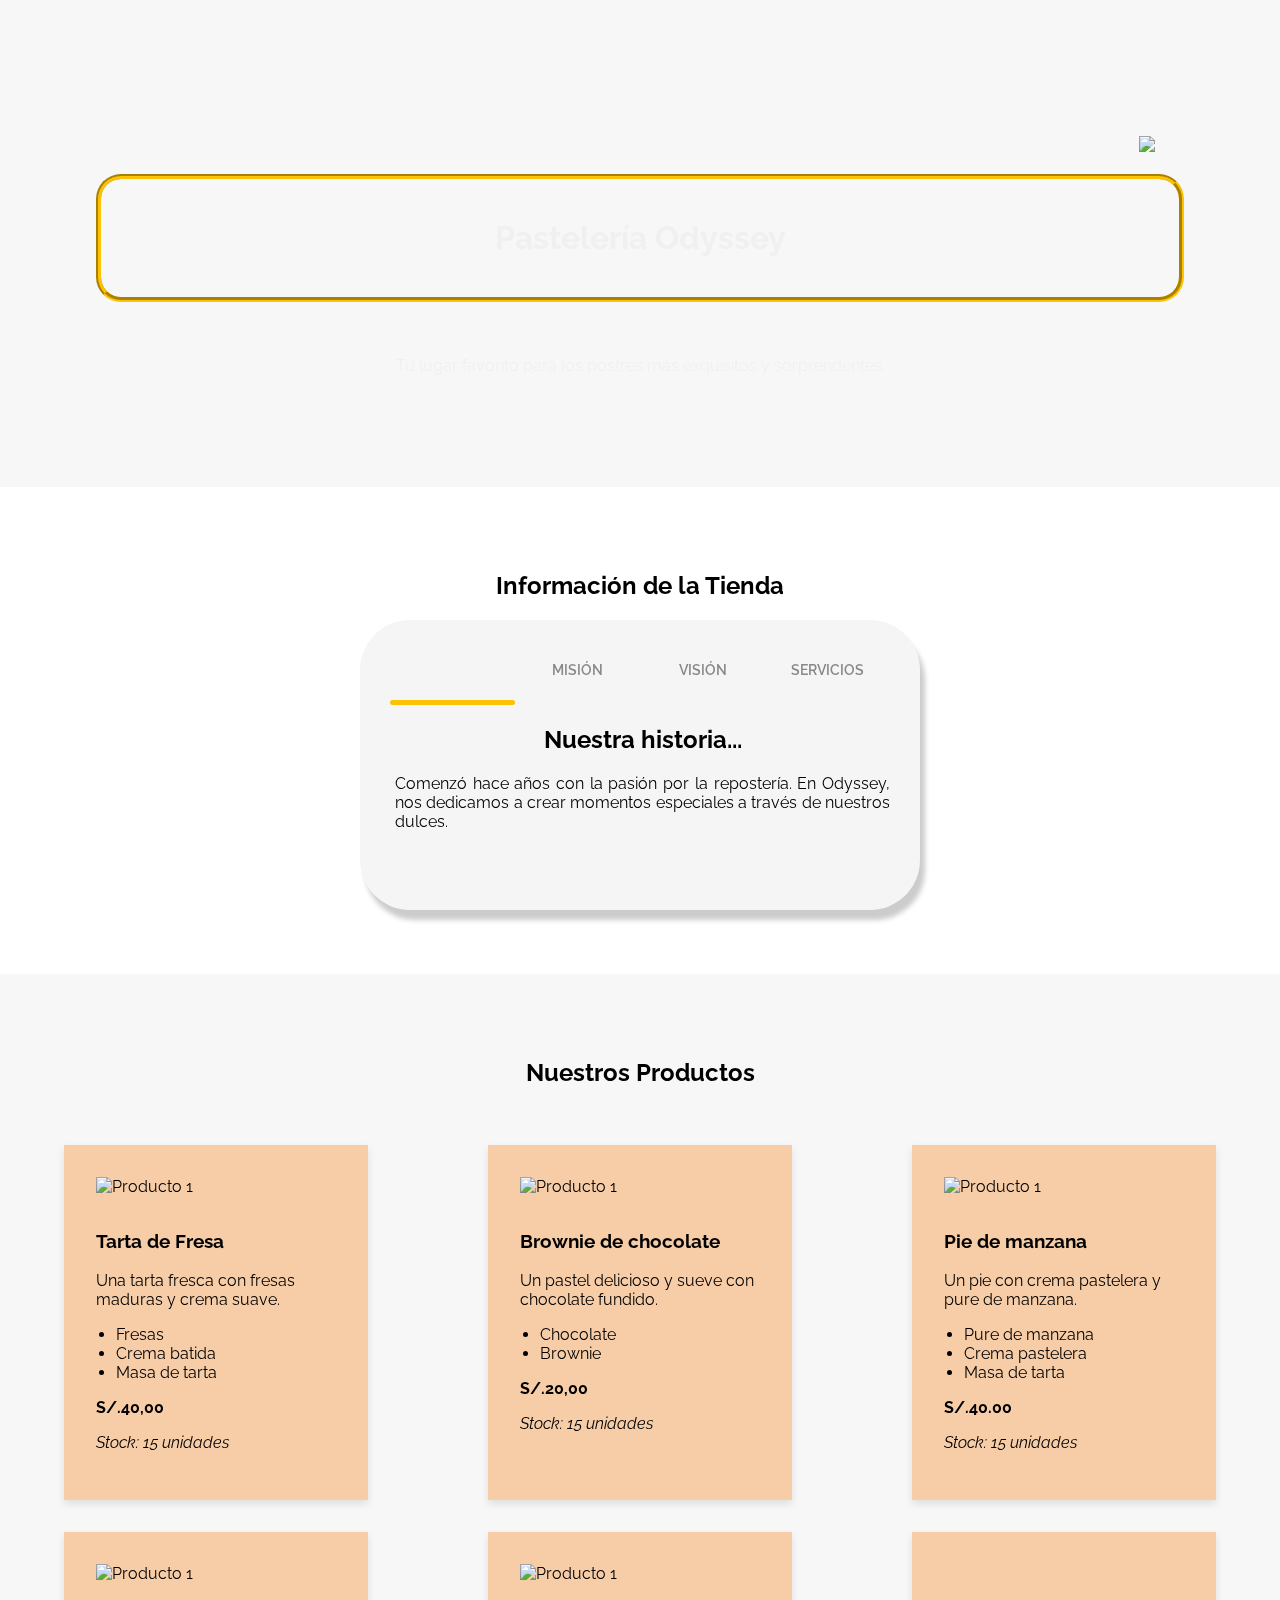
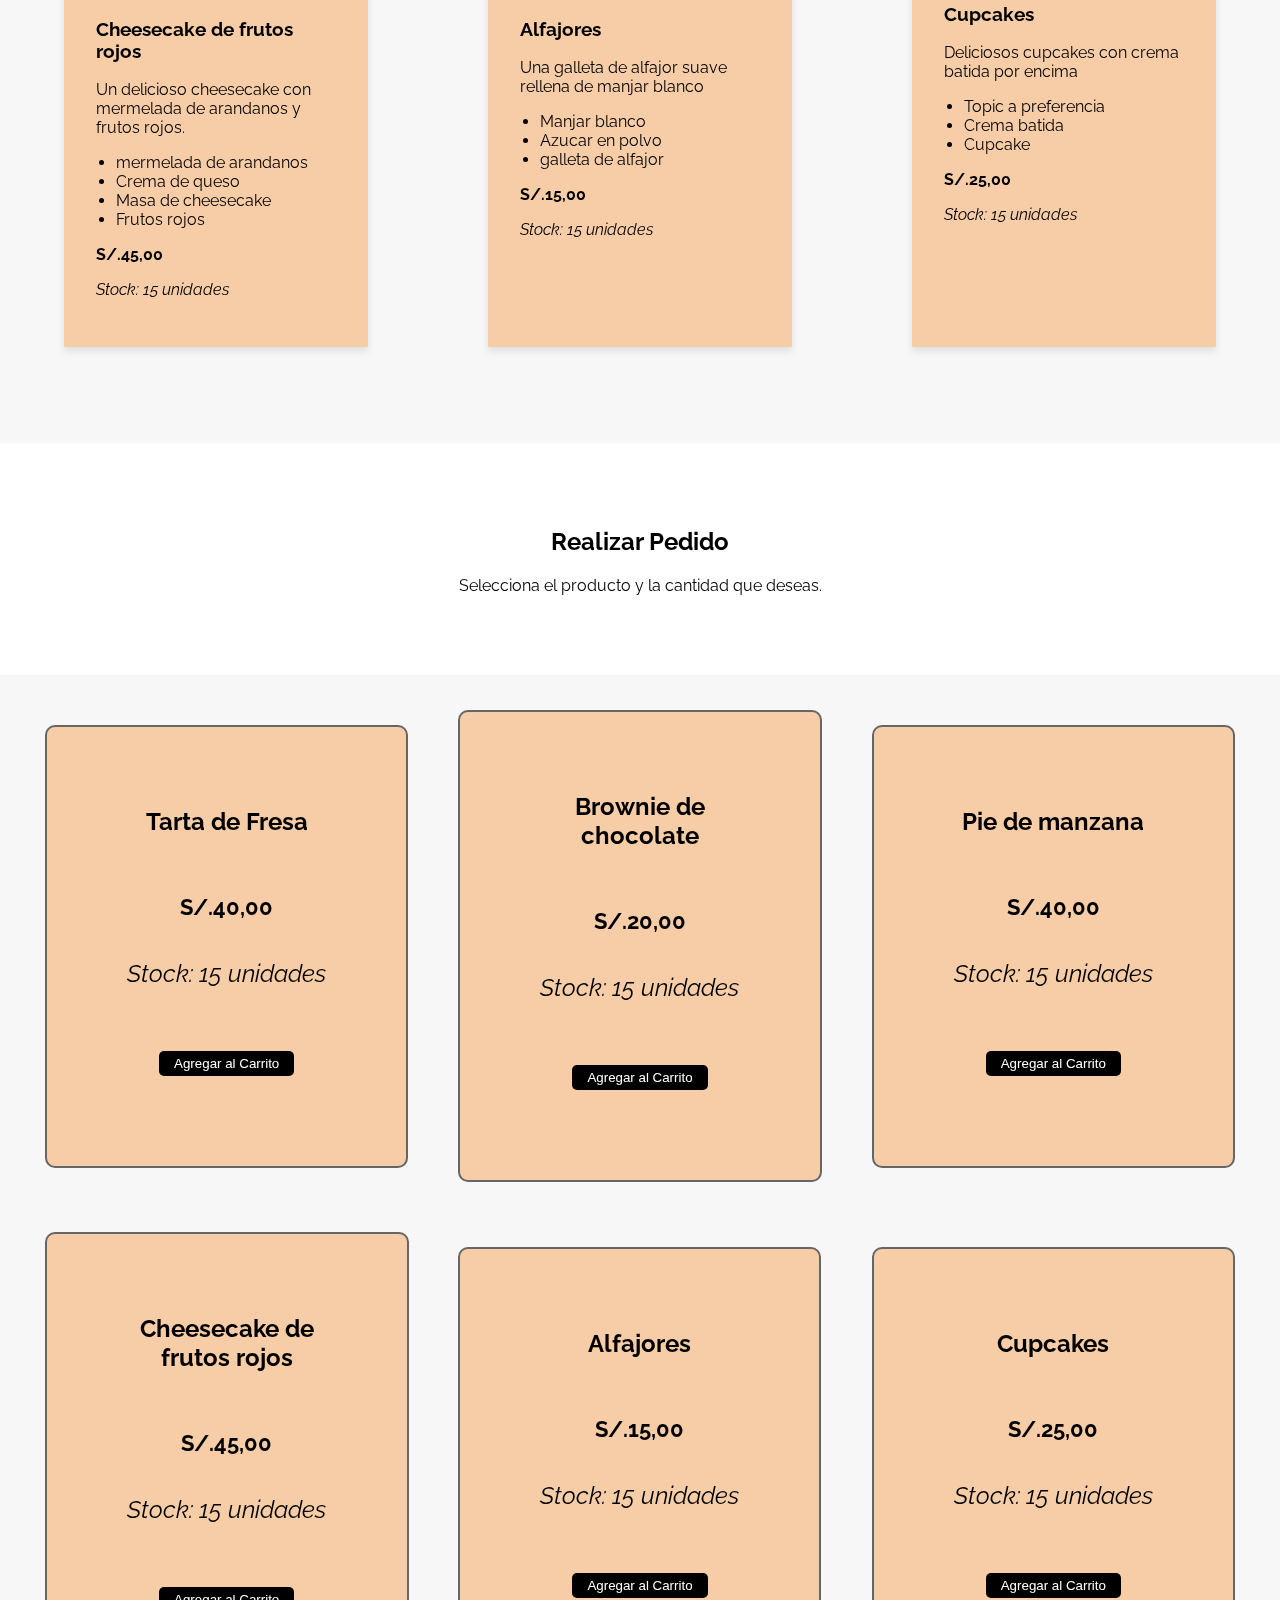
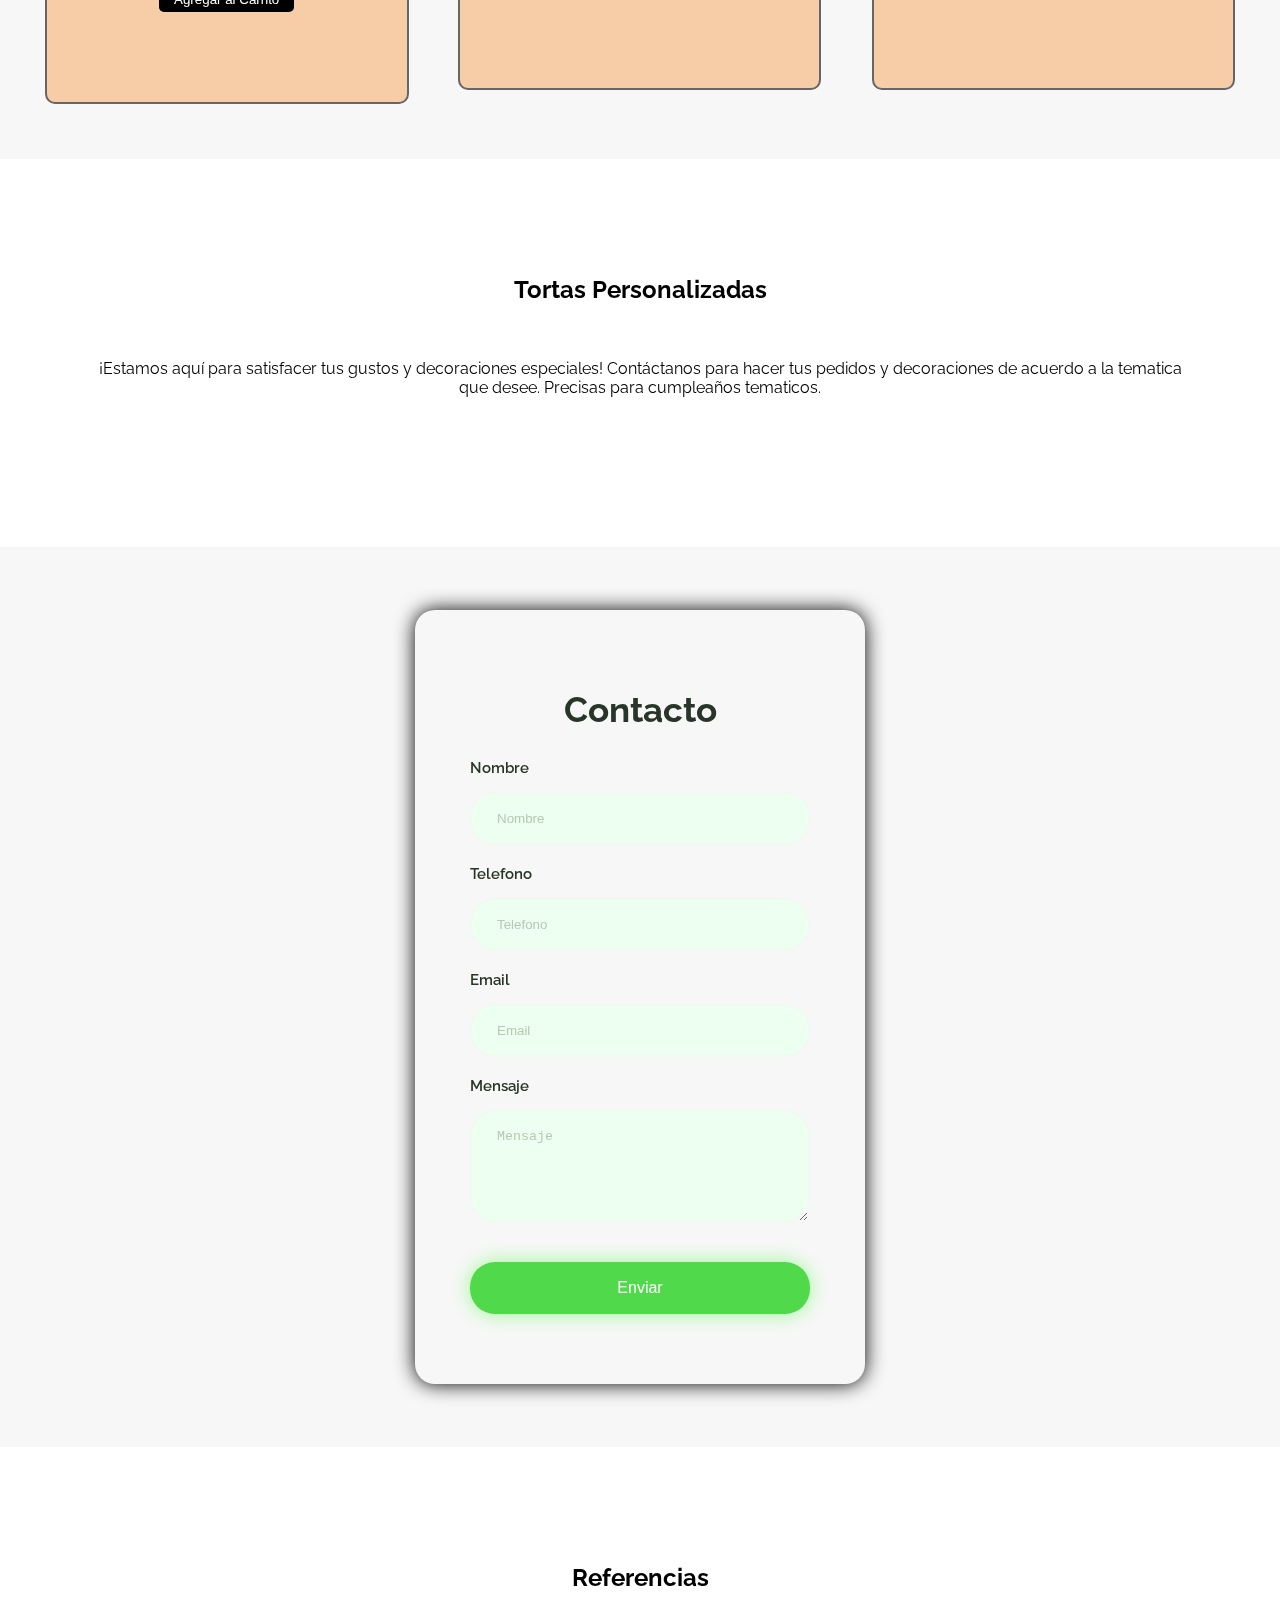
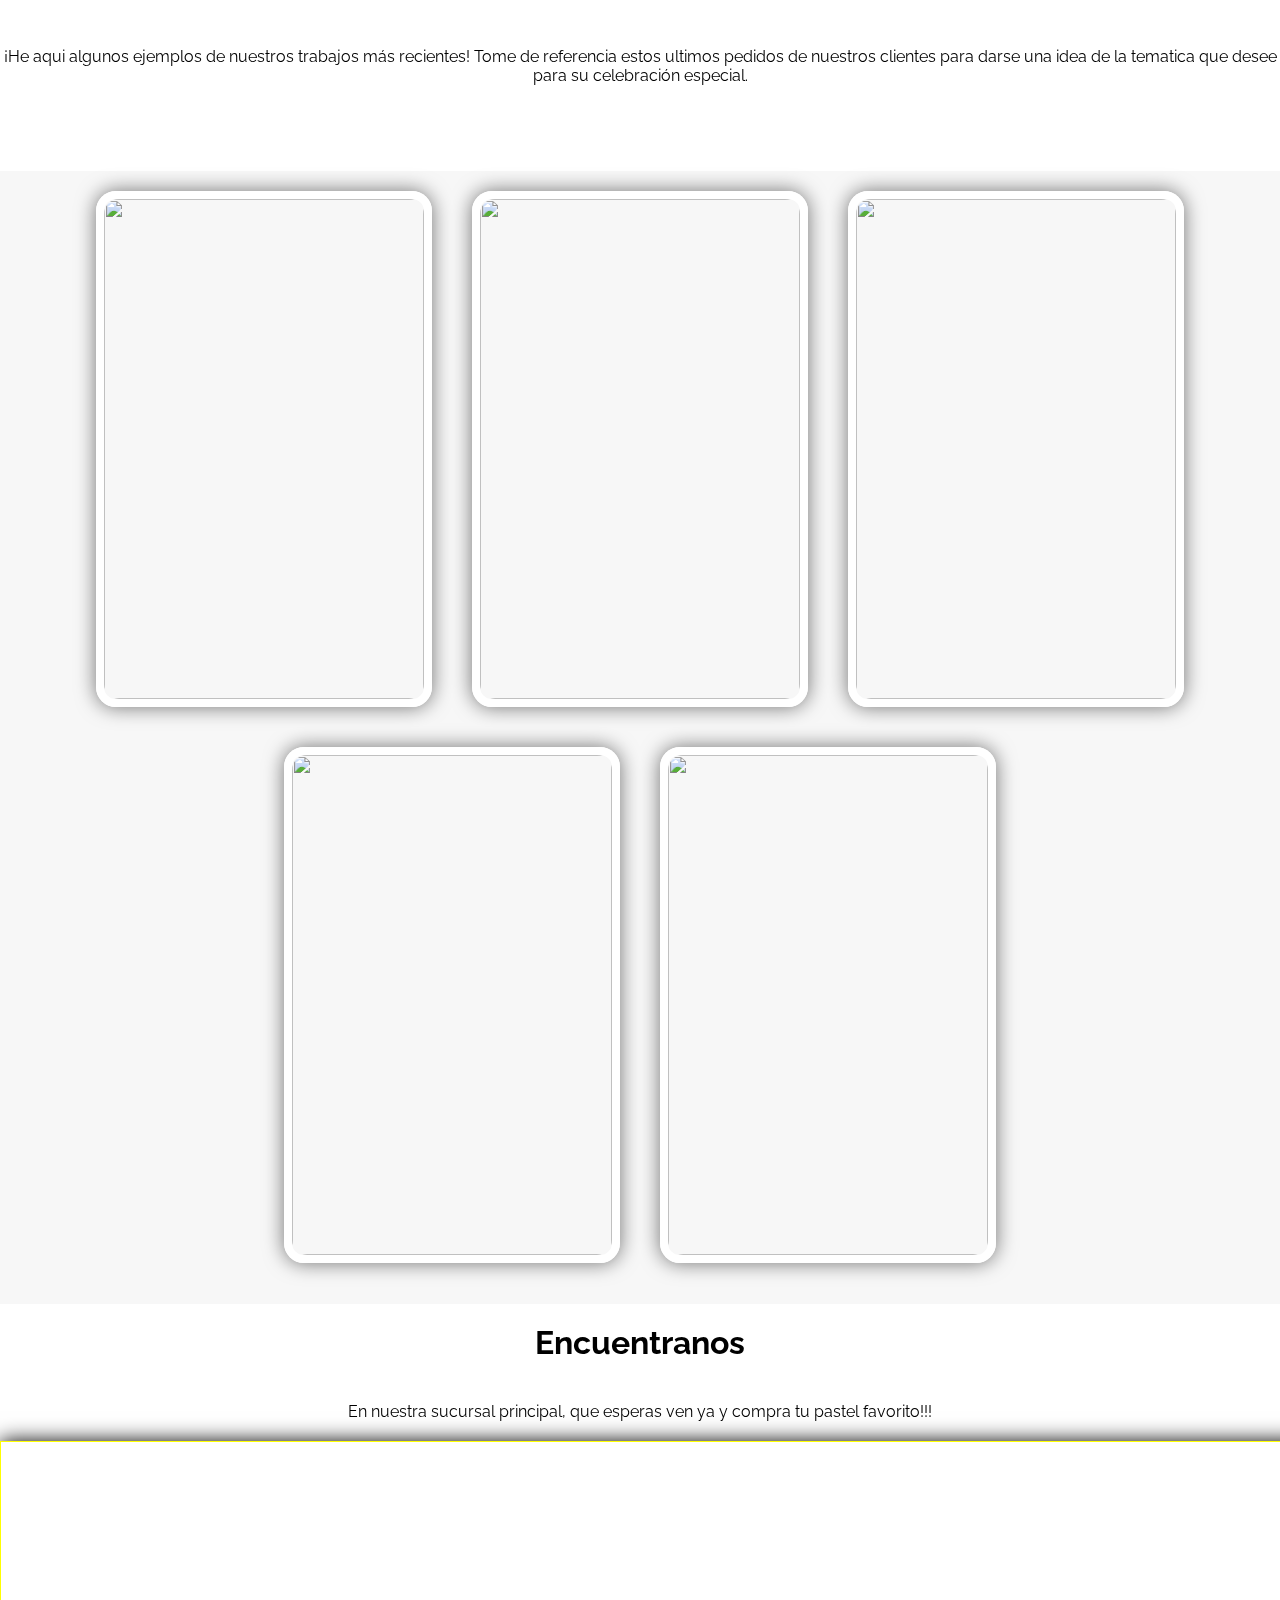
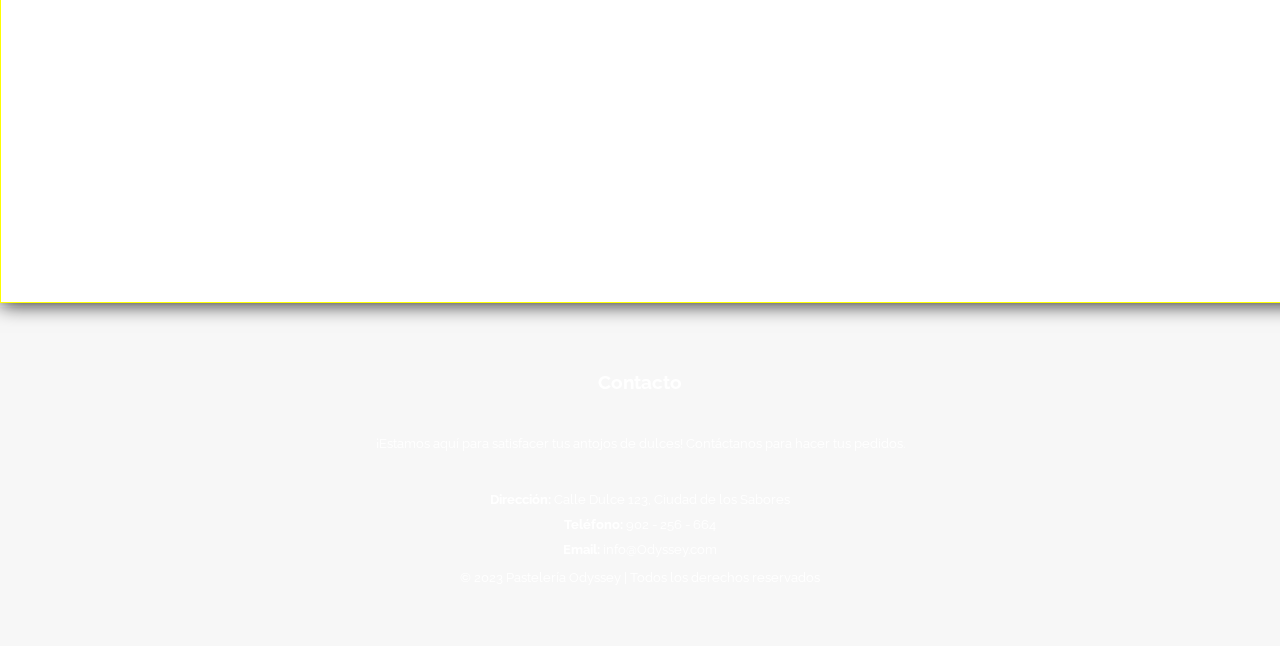
==== imagenes/index.html @ 71b35c13 "Add files via upload" ====
<!DOCTYPE html>
<html lang="es">
<head>
    <meta charset="UTF-8">
    <meta name="viewport" content="width=device-width, initial-scale=1.0">
    <title>Pastelería Odyssey</title>
    <link rel="stylesheet" href="estilo.css">
    <script src="app.js" async></script>
    <link rel="stylesheet" href="https://cdnjs.cloudflare.com/ajax/libs/font-awesome/6.2.1/css/all.min.css" integrity="sha512-MV7K8+y+gLIBoVD59lQIYicR65iaqukzvf/nwasF0nqhPay5w/9lJmVM2hMDcnK1OnMGCdVK+iQrJ7lzPJQd1w==" crossorigin="anonymous" referrerpolicy="no-referrer">
    <link rel="preconnect" href="https://fonts.googleapis.com">
<link rel="preconnect" href="https://fonts.gstatic.com" crossorigin>
<link href="https://fonts.googleapis.com/css2?family=Dancing+Script&family=Lobster&family=PT+Sans&family=Raleway&display=swap" rel="stylesheet">
<link rel="icon" href="https://static.thenounproject.com/png/2661225-84.png">
</head>
<body>
    <header>
        <div class="icono-menu">
            <img src="imagenes/icons8-menú-64.png" id="icono-menu">

        </div>
        <div class="cont-menu active" id="menu">
            <div id="cerrar-menu-btn">
                <img src="imagenes/equiscerrar.png" id="cerrar-menu-btn" class="cerrar-menu-btn">
            </div>
            <ul>
                
                <h1>PASTELERIA ODYSSEY</h1>
                <marquee><strong>VISITA NUESTRAS REDES SOCIALES</strong> </marquee>
                <br>
                <br>
                
                
                    <li class="menudat"><a href="#informacion">Información</a></li>
                    <li class="menudat"><a href="#productos">Nuestros Productos</a></li>
                    <li class="menudat"><a href="#pedidos">Realizar Pedido</a></li>
                    <li class="menudat"><a href="#personalizadas">Tortas personalizadas</a></li>
                    <li class="menudat"><a href="#referencias">Referencias</a></li>
                    <li class="menudat"><a href="#direccion">Direccion</a></li>
                
                    <p class="horarios"> HORARIOS DE ATENCIÓN:<br>

                </br>L-V: 9:00 a.m - 22:00 p.m<br>

            </br>S-D: 10:00 a.m - 20:00 p.m</p>
            <img src="imagenes/cupcake.gif" alt="" id="cupcake">
            </ul>
            
        </div>
        
          
               
                
                
            
        
        <br><br>
        <div class="marco">
            <br>
         <h1>Pastelería Odyssey</h1>   
            <br>
        </div>
        <br><br>
        <p>Tu lugar favorito para los postres más exquisitos y sorprendentes.</p>
    </header>
    
    <section id="informacion" class="informacion">

        <h2>Información de la Tienda</h2>

        <div class="tabs">
            <div class="tab-header">
                <div class="active">
                     Nuestra Historia
                </div>
                <div>
                     Misión
                </div>
                <div>
                     Visión
                </div>
                <div>
                   Servicios
                </div>
            </div>
            <div class="tab-indicator"></div>
            <div class="tab-body">
                <div class="active">
                    <h2>Nuestra historia...</h2>
                    <p>
                        Comenzó hace años con la pasión por la repostería. En Odyssey, nos dedicamos a crear momentos
                        especiales a través de nuestros dulces.
                    </p>
                </div>
                <div>
                    <h2>Nuestra misión...</h2>
                    <p>
                        Es endulzar las vidas de las personas. Compartiendo momentos especiales junto a un delicioso postre.
                    </p>
                </div>
                <div>
                    <h2>Nuestra visión...</h2>
                    <p>
                        Es ser la pasteleria de preferencia de todos en cada celebración y momento especial.
                    </p>
                </div>
                <div>
                    <h2>Algunos servicios que brindamos</h2>
                    <p>
                        <li>Tartas personalizadas para eventos especializados</li>
                        <li>Pasteles y postres frescos todos los días.</li>
                        <li>Catering para fiestas y eventos.</li>
                        <li>Clases de repostería para los amantes de la cocina.</li>
                    </p>
                </div>
            </div>
        </div>
        
    </section>
    
    <section id="productos" class="productos">
        <h2>Nuestros Productos</h2>
        <br>
        <br>
        <div class="items">
            <!-- Producto 1 -->
            <div class="item">
                <img src="https://img.freepik.com/foto-gratis/tarta-fresas-crema-batida-decorada-hojas-menta_2829-19978.jpg?w=996&t=st=1693036690~exp=1693037290~hmac=6bdc7413fd501966de53cef5c14011fd1ea639d2ad879162e7aa87d9273175d7" alt="Producto 1">
                <h3>Tarta de Fresa</h3>
                <p>Una tarta fresca con fresas maduras y crema suave.</p>
                <ul class="ingredients">
                    <li>Fresas</li>
                    <li>Crema batida</li>
                    <li>Masa de tarta</li>
                </ul>
                <p class="price">S/.40,00</p>
                <p class="stock">Stock: <span id="stock-1">15</span> unidades</p>
            </div>
            
            <div class="item">
                <img src="https://e0.pxfuel.com/wallpapers/825/542/desktop-wallpaper-brownies.jpg" alt="Producto 1">
                <h3>Brownie de chocolate</h3>
                <p>Un pastel delicioso y sueve con chocolate fundido.</p>
                <ul class="ingredients">
                    <li>Chocolate</li>
                    <li>Brownie</li>
                </ul>
                <p class="price">S/.20,00</p>
                <p class="stock">Stock: <span id="stock-2">15</span> unidades</p>
            </div>
            <div class="item">
                <img src="https://us.123rf.com/450wm/nateemee/nateemee2305/nateemee230517807/205428224-homemade-apple-pie-on-wooden-background-generative-ai.jpg?ver=6" alt="Producto 1">
                <h3>Pie de manzana</h3>
                <p>Un pie con crema pastelera y pure de manzana.</p>
                <ul class="ingredients">
                    <li>Pure de manzana</li>
                    <li>Crema pastelera</li>
                    <li>Masa de tarta</li>
                </ul>
                <p class="price">S/.40.00</p>
                <p class="stock">Stock: <span id="stock-3">15</span> unidades</p>
            </div>
            <div class="item">
                <img src="https://img.freepik.com/fotos-premium/tarta-frutas-capa-delicada-nata-blanca-frutos-rojos-negros_124507-23396.jpg" alt="Producto 1">
                <h3>Cheesecake de frutos rojos</h3>
                <p>Un delicioso cheesecake con mermelada de arandanos y frutos rojos.</p>
                <ul class="ingredients">
                    <li>mermelada de arandanos</li>
                    <li>Crema de queso</li>
                    <li>Masa de cheesecake</li>
                    <li>Frutos rojos</li>
                </ul>
                <p class="price">S/.45,00</p>
                <p class="stock">Stock: <span id="stock-4">15</span> unidades</p>
            </div>
            <div class="item">
                <img src="https://www.halalflash.com/wp-content/uploads/2019/03/alfajores.jpg" alt="Producto 1">
                <h3>Alfajores</h3>
                <p>Una galleta de alfajor suave rellena de manjar blanco</p>
                <ul class="ingredients">
                    <li>Manjar blanco</li>
                    <li>Azucar en polvo</li>
                    <li>galleta de alfajor</li>
                </ul>
                <p class="price">S/.15,00</p>
                <p class="stock">Stock: <span id="stock-5">15</span> unidades</p>
            </div>
            <div class="item">
                <img src="https://img.freepik.com/fotos-premium/cupcakes-fresa-fresa-encima_865967-95327.jpg" alt="">
                <h3>Cupcakes</h3>
                <p>Deliciosos cupcakes con crema batida por encima</p>
                <ul class="ingredients">
                    <li>Topic a preferencia</li>
                    <li>Crema batida</li>
                    <li>Cupcake</li>
                </ul>
                <p class="price">S/.25,00</p>
                <p class="stock">Stock: <span id="stock-6">15</span> unidades</p>
            </div>
            <!-- Agregar los otros productos aquí -->
            
        </div>
    </section>
    
    <section id="pedidos" class="pedidos">
        <h2>Realizar Pedido</h2>
        <p>Selecciona el producto y la cantidad que deseas.</p>
    </section>    
    
    <section class="contenedor">
        <!-- Contenedor de elementos -->
        <div class="contenedor-items" >
            <div class="item1">
                <span class="titulo-item">Tarta de Fresa</span><br>
                <img src="https://img.freepik.com/foto-gratis/tarta-fresas-crema-batida-decorada-hojas-menta_2829-19978.jpg?w=996&t=st=1693036690~exp=1693037290~hmac=6bdc7413fd501966de53cef5c14011fd1ea639d2ad879162e7aa87d9273175d7" alt="" class="img-item"
                style="border-radius: 50%;">
                <br>
                <span class="precio-item">S/.40,00</span>
                <br>
                <p class="stock">Stock: <span id="stock-1">15</span> unidades</p>
                <br>
                <button class="boton-item">Agregar al Carrito</button>
            </div>
            <div class="item1" >
                <span class="titulo-item">Brownie de chocolate</span><br>
                <img src="https://e0.pxfuel.com/wallpapers/825/542/desktop-wallpaper-brownies.jpg" alt="" class="img-item"
                style="border-radius: 50%;">
                <br>
                <span class="precio-item">S/.20,00</span>
                <br>
                <p class="stock">Stock: <span id="stock-2">15</span> unidades</p>
                <br>
                <button class="boton-item">Agregar al Carrito</button>
            </div>
            <div class="item1">
                <span class="titulo-item">Pie de manzana</span><br>
                <img src="https://us.123rf.com/450wm/nateemee/nateemee2305/nateemee230517807/205428224-homemade-apple-pie-on-wooden-background-generative-ai.jpg?ver=6" alt="" class="img-item"
                style="border-radius: 50%;">
                <br>
                <span class="precio-item">S/.40,00</span>
                <br>
                <p class="stock">Stock: <span id="stock-3">15</span> unidades</p>
                <br>
                <button class="boton-item">Agregar al Carrito</button>
            </div>
            <div class="item1">
                <span class="titulo-item">Cheesecake de frutos rojos</span><br>
                <img src="https://img.freepik.com/fotos-premium/tarta-frutas-capa-delicada-nata-blanca-frutos-rojos-negros_124507-23396.jpg" alt="" class="img-item"
                style="border-radius: 50%;">
                <br>
                <span class="precio-item">S/.45,00</span>
                <br>
                <p class="stock">Stock: <span id="stock-4">15</span> unidades</p>
                <br>
                <button class="boton-item">Agregar al Carrito</button>
            </div>
            <div class="item1">
                <span class="titulo-item">Alfajores</span><br>
                <img src="https://www.halalflash.com/wp-content/uploads/2019/03/alfajores.jpg" alt="" class="img-item"
                style="border-radius: 50%;">
                <br>
                <span class="precio-item">S/.15,00</span>
                <br>
                <p class="stock">Stock: <span id="stock-5">15</span> unidades</p>
                <br>
                <button class="boton-item">Agregar al Carrito</button>
            </div>
            <div class="item1">
                <span class="titulo-item">Cupcakes</span><br>
                <img src="https://img.freepik.com/fotos-premium/cupcakes-fresa-fresa-encima_865967-95327.jpg" alt="" class="img-item"
                style="border-radius: 50%;">
                <br>
                <span class="precio-item">S/.25,00</span>
                <br>
                <p class="stock">Stock: <span id="stock-6">15</span> unidades</p>
                <br>
                <button class="boton-item">Agregar al Carrito</button>
            </div>
        </div>
        <!-- Carrito de Compras -->
        <div class="carrito" id="carrito">
            <div class="header-carrito">
                <h2>Tu Carrito</h2>
            </div>

            <div class="carrito-items">
                <!--
                <div class="carrito-item">
                    <img src="  " width="80px" alt="">
                    <div class="carrito-item-detalles">
                        <span class="carrito-item-titulo">Box Engasse</span>
                        <div class="selector-cantidad">
                            <i class="fa-solid fa-minus restar-cantidad"></i>
                            <input type="text" value="1" class="carrito-item-cantidad" disabled>
                            <i class="fa-solid fa-plus sumar-cantidad"></i>
                        </div>
                        <span class="carrito-item-precio">$15.000,00</span>
                    </div>
                   <span class="btn-eliminar">
                        <i class="fa-solid fa-trash"></i>
                   </span>
                </div>
                <div class="carrito-item">
                    <img src="skinglam.png" width="80px" alt="">
                    <div class="carrito-item-detalles">
                        <span class="carrito-item-titulo">Skin Glam</span>
                        <div class="selector-cantidad">
                            <i class="fa-solid fa-minus restar-cantidad"></i>
                            <input type="text" value="3" class="carrito-item-cantidad" disabled>
                            <i class="fa-solid fa-plus sumar-cantidad"></i>
                        </div>
                        <span class="carrito-item-precio">$18.000,00</span>
                    </div>
                   <button class="btn-eliminar">
                        <i class="fa-solid fa-trash"></i>
                   </button>
                </div>
            -->
            </div>
            <div class="carrito-total">
                <div class="fila">
                    <strong>Tu Total</strong>
                    <span class="carrito-precio-total">
                        S/.120.000,00
                    </span>
                </div>
                <button class="btn-pagar">Pagar <i class="fa-solid fa-bag-shopping"></i> </button>
            </div>
        </div>
    </section>

    <section id="personalizadas" class="personalizadas">
        <h2>Tortas Personalizadas</h2>
        <br>
        <p>¡Estamos aquí para satisfacer tus gustos y decoraciones especiales! Contáctanos para hacer tus pedidos 
            y decoraciones de acuerdo a la tematica que desee. Precisas para cumpleaños tematicos.</p>
        <br><br>
    </section>
    <section id="formulario" class="formulario">
        <form action="https://formspree.io/f/moqowkol" method="POST">
        <h2>Contacto</h2>
        <div class="input-group">
        <label for="name">Nombre</label>
        <input type="text" name="name" id="name" placeholder="Nombre">
        <label for="phone">Telefono</label>
        <input type="tel" name="phone" id="phone" placeholder="Telefono">
        <label for="email">Email</label>
        <input type="email" name="email" id="email" placeholder="Email">
        <label for="message">Mensaje</label>
        <textarea name="message" id="message" cols="30" rows="5" placeholder="Mensaje"></textarea><br>
        <input class="btn" type="submit" value="Enviar">
        </div>
        </form>
    </section>
    <section id="referencias" class="referencias">
        <h2>Referencias</h2>
        <br>
        <p>¡He aqui algunos ejemplos de nuestros trabajos más recientes! Tome de referencia 
            estos ultimos pedidos de nuestros clientes para darse una idea de la tematica que desee para su celebración especial.</p>
        <br><br>
    </section>
    <section id="ejemplos" class="ejemplos">
        <div class="card">
            <img src="https://i.pinimg.com/564x/d9/8a/eb/d98aeb2733812f9b2701d5204640e5d6.jpg" class="card-img" alt="">
            <div class="card-body">
                <h1 class="card-title">Futbol</h1>
                <p class="card-sub-title">Temática de deportes</p>
                <p class="card-info">Realizamos una decoración especial para el cumpleaños de un pequeño niño de 10 años. Su madre nos pidió un pastel de su deporte favorito. </p>
        
            </div>
        </div>
        <div class="card">
            <img src="https://i.pinimg.com/736x/a0/4e/40/a04e40677c05c4c6eeea49152ad2ed52.jpg" class="card-img" alt="">
            <div class="card-body">
                <h1 class="card-title">Among Us</h1>
                <p class="card-sub-title">Temática de videojuegos</p>
                <p class="card-info">Realizamos una decoración especial para el cumpleaños de un pequeño niño de 12 años. Su madre nos pidió un pastel de su videojuego favorito. </p>
        
            </div>
        </div>  
        <div class="card">
            <img src="https://i.pinimg.com/564x/a0/fa/f4/a0faf418d72602a9991e1db9b6668993.jpg" class="card-img" alt="">
            <div class="card-body">
                <h1 class="card-title">Rosas</h1>
                <p class="card-sub-title">Temática de Graduación</p>
                <p class="card-info">Realizamos una decoración especial para la graduación de una linda adolescente. Para celebrar el emotivo momento, nos pidieron un pastel memorativo. </p>
        
            </div>
       <br>
    </section>
    <section id="ejemplos" class="ejemplos">
    </div>
    <div class="card">
        <img src="https://img.freepik.com/fotos-premium/pastel-limon-adornado-limon-lima-frutos-rojos-frescos-postre-personalizado-tu-cumpleanos_166262-1221.jpg?w=360" class="card-img" alt="">
        <div class="card-body">
            <h1 class="card-title">Citricos</h1>
            <p class="card-sub-title">Temática de comida</p>
            <p class="card-info">Realizamos una decoración especial para conmemorar el éxito de un chef. Fue gracias a estos productos que se destaco del resto y pudo ganar un premio en una competencia culinaria.</p>
    
        </div>
    </div>
    <div class="card">
        <img src="https://i.pinimg.com/originals/b4/d4/1b/b4d41bbb9b0869601eea04dd0d0907f4.jpg" class="card-img" alt="">
        <div class="card-body">
            <h1 class="card-title">Girasol</h1>
            <p class="card-sub-title">Tematica de bodas</p>
            <p class="card-info">Realizamos una decoración especial para la boda de una de nuestras clientas frecuentes. El girasol fue una flor especial para la pareja, por ello quisieron plasmarla en su pastel. </p>
    
        </div>
    </div>
    </section>

    <div class="go-top-container">
        <div class="go-top-button">
          <i class="fas fa-chevron-up"></i>
        </div>
      </div>
      
      <section id="direccion" class="direccion">
        <div>
            <h1>Encuentranos</h1>
            <br>
            <p>En nuestra sucursal principal, que esperas ven ya y compra tu pastel favorito!!!</p>
        </div>
        <iframe class="ubi"
            src="https://www.google.com/maps/embed?pb=!1m18!1m12!1m3!1d3901.445750236283!2d-77.1078164241043!3d-12.081607042552227!2m3!1f0!2f0!3f0!3m2!1i1024!2i768!4f13.1!3m3!1m2!1s0x9105cb2b3de0dc71%3A0xf2b2f37e279cc1!2sDulce%20Osad%C3%ADa%20-%20San%20Miguel!5e0!3m2!1ses-419!2spe!4v1695523875621!5m2!1ses-419!2spe"
            width="1800" height="460" allowfullscreen="" loading="lazy"
            referrerpolicy="no-referrer-when-downgrade"></iframe>
    </section>

    <footer>
        <h2>Contacto</h2><br>
        <p>¡Estamos aquí para satisfacer tus antojos de dulces! Contáctanos para hacer tus pedidos.</p><br>
        <ul class="contact-details">
            <li><strong>Dirección:</strong> Calle Dulce 123, Ciudad de los Sabores</li>
            <li><strong>Teléfono:</strong> 902 - 256 - 664</li>
            <li><strong>Email:</strong> info@Odyssey.com</li>
        </ul>
       
        <p>&copy; 2023 Pastelería Odyssey | Todos los derechos reservados</p>
    </footer>
</body>
</html>
---- imagenes/estilo.css ----
/* Estilos generales */
body {  
    font-family: 'Raleway', sans-serif;
    margin: 0;
    padding: 0;
    background-color: #f7f7f7;
    font-size: 1rem;
}
/* Estilos para el header */
header {
    background-image: 
    url(https://static.vecteezy.com/system/resources/previews/018/994/854/non_2x/elegant-black-background-with-golden-line-and-lighting-effect-luxury-template-award-modern-design-vector.jpg);
    background-repeat: no-repeat;
    background-attachment:scroll;
    background-size: 100% 100%;
    padding: 6rem;
    text-align: center;
    color: rgb(240, 240, 240);
    font-family: 'Raleway', sans-serif;;
}

nav ul {
    list-style-type: none;
    padding: 0;
    text-align: center;
    
}

nav ul li {
    display: inline-block;
    margin-right: 20px;
    color:rgb(240, 240, 240);
}

nav ul li a {
    text-decoration: none;
    color: #333;
    font-weight: bold;
    color:rgb(240, 240, 240);
}
nav ul li a:hover{
    color:#fecc05;
    transition: .3s;
}

/* Estilos para la sección "informacion" */
.informacion {
    background-color: #fff;
    padding: 4rem;
    text-align: justify;
    display: grid;
    place-items: center;
}

/* Estilos para la sección "productos" */
.productos {
    background-color: #f7f7f7;
    padding: 4rem;
}

.items {
    display: flex;
    flex-wrap: wrap;
    justify-content: space-between;
}

.item {
    background-color: #f7cda7;
    box-shadow: 0 4px 8px rgba(0, 0, 0, 0.1);
    padding: 2rem;
    width: calc(25% - 3rem);
    margin-bottom: 2rem;
    position: relative;
    overflow: hidden;
    transition: transform 0.3s ease;
}

.item img {
    width: 100%;
    height: auto;
    margin-bottom: 1rem;
}

.ingredients {
    list-style-type: disc;
    padding-left: 20px;
}

.price {
    margin-top: 10px;
    font-weight: bold;
}

.stock {
    margin-top: 10px;
    font-style: italic;
}

/* Estilos para la sección "pedidos" */
.pedidos {
    background-color: #fff;
    padding: 4rem;
    text-align: center;
}

#product-select {
    padding: 5px;
    font-size: 16px;
    margin-right: 10px;
}

#quantity {
    padding: 5px;
    font-size: 16px;
    width: 60px;
    margin-right: 10px;
}

button[type="submit"] {
    padding: 10px 20px;
    background-color: #f7cda7;
    color: #333;
    font-weight: bold;
    border: none;
    cursor: pointer;
    
}
button[type="submit"]:hover{
    box-shadow: 0 0 10px #1693e7;
    scale: 1.05;
}


/* Estilos para la sección "personalizadas" */
.personalizadas {
    background-color: #fff;
    padding: 6rem;
    text-align: center;
}

/* Estilos para la sección "referencias" */

.referencias {
    background-color: #fff;
    padding-top: 6rem;
    padding-bottom: 2rem;
    text-align: center;
}

.contact-details {
    list-style-type: none;
    padding-left: 0;
}

.contact-details li {
    margin-bottom: 10px;
}

/* Estilos para el footer */
footer {
    background-image: 
    url(https://img.freepik.com/vector-premium/elegante-fondo-negro-diseno-diseno_13920-2177.jpg);
    background-repeat: no-repeat;
    background-attachment:scroll;
    background-size: 100% 100%;
    color: #fff;
    text-align: center;
    font-size: .8rem;
    padding: 3rem;
}
.marco{
    border: 5px solid rgb(252, 194, 3);
    border-collapse: collapse;
    box-shadow: #333;
    border-radius: 25px;
    border-width: 5px;
    border-style:groove;
}


section h2{
    text-align: center;
}
.item:hover{
    box-shadow: 0 0 10px #666;
    scale: 1.05;
}
@import url('https://fonts.googleapis.com/css2?family=Dancing+Script&family=Lobster&family=PT+Sans&family=Raleway&display=swap');

.contenedor{
    max-width: 1200px;
    padding: 5px;
    margin: auto;
    display: flex;
    justify-content: space-between;
    /* oculto lo que queda fuera del .contenedor */
    contain:paint;
    font-size: 18pt;
    
}
/* SECCION CONTENEDOR DE ITEMS */
.contenedor .contenedor-items{
    margin-top: 30px;
    display:grid;
    grid-template-columns: repeat(auto-fit, minmax(320px, 1fr));
    grid-gap:40px;
    grid-row-gap: 50px;
    /* width: 60%; */
    width: 100%;
    transition: .3s;
    padding-bottom: 50px; 
    position: relative;
    overflow:visible;
    font-family: var(--libre-frank);
}
.contenedor .contenedor-items .item1{
    max-width: 200px;
    margin: auto;
    border: 2px solid #666;
    border-radius: 10px;
    padding: 80px;
    transition: .3s;
    background-color: #f7cda7;
    
}
.contenedor .contenedor-items .item1 .img-item{
    width: 100%;
}
.contenedor .contenedor-items .item1:hover{
    box-shadow: 0 0 10px #666;
    scale: 1.05;
}
.contenedor .contenedor-items .item1 .titulo-item{
    display: block;
    font-weight: bold;
    text-align: center;
    text-transform:none;
}
.contenedor .contenedor-items .item1 .precio-item{
    display: block;
    text-align: center;
    font-weight: bold;
    font-size: 22px;
}

.contenedor .contenedor-items .item1 .boton-item{
    display: block;
    margin: 10px auto;
    border: none;
    background-color: black;
    color: #fff;
    padding: 5px 15px;
    border-radius: 5px;
    cursor: pointer;
}
/* seccion carrito */
.carrito{
    border: 1px solid #666;
    width: 35%;
    margin-top: 30px;
    border-radius: 10px;
    overflow: hidden;
    margin-bottom: auto;
    position: sticky !important;
    top: 0;
    transition: .3s;
    /* Estilos para ocultar */
    margin-right: -100%;
    opacity: 0;
}
.carrito .header-carrito{
    background-color: #000;
    color: #fff;
    text-align: center;
    padding: 30px 0;
}
.carrito .carrito-item{
    display: flex;
    align-items: center;
    /* justify-content: space-between; */
    position: relative;
    border-bottom: 1px solid #666;
    padding: 20px;
}
.carrito .carrito-item img{
    margin-right: 20px;
}
.carrito .carrito-item .carrito-item-titulo{
    display: block;
    font-weight: bold;
    margin-bottom: 10px;
    text-transform: uppercase;
}
.carrito .carrito-item .selector-cantidad{
    display: inline-block;
    margin-right: 25px;
}
.carrito .carrito-item .carrito-item-cantidad{
    border: none;
    font-size: 18px;
    background-color: transparent;
    display: inline-block;
    width:30px;
    padding: 5px;
    text-align: center;
}
.carrito .carrito-item .selector-cantidad i{
    font-size: 18px;
    width: 32px;
    height: 32px;
    line-height: 32px;
    text-align: center;
    border-radius: 50%;
    border: 1px solid #000;
    cursor: pointer;
}
.carrito .carrito-item .carrito-item-precio{
    font-weight: bold;
    display: inline-block;
    font-size: 18px;
    margin-bottom: 5px;
}
.carrito .carrito-item .btn-eliminar{
    position: absolute;
    right: 15px;
    top: 15px;
    color: #000;
    font-size: 20px;
    width: 40px;
    height: 40px;
    line-height: 40px;
    text-align: center;
    border-radius: 50%;
    border: 1px solid #000;
    cursor: pointer;
    display: block;
    background: transparent;
    z-index: 20;
}
.carrito .carrito-item .btn-eliminar i{
    pointer-events: none;
}

.carrito-total{
    background-color: #f3f3f3;
    padding: 30px;
}
.carrito-total .fila{
    display: flex;
    justify-content: space-between;
    align-items: center;
    font-size: 22px;
    font-weight: bold;
    margin-bottom: 10px;
}
.carrito-total .btn-pagar{
    display: block;
    width: 100%;
    border: none;
    background: #000;
    color: #fff;
    border-radius: 5px;
    font-size: 18px;
    padding: 20px;
    display: flex;
    justify-content: space-between;
    align-items: center;
    cursor: pointer;
    transition: .3s;
}
.carrito-total .btn-pagar:hover{
    scale: 1.05;
}

/* SECCION RESPONSIVE */
@media screen and (max-width: 850px) {
    .contenedor {
      display: block;
    }
    .contenedor-items{
        width: 100% !important;
    }
    .carrito{
        width: 100%;
    }
  }

.formulario{
    min-height: 100vh;
    display: flex;
    align-items: center;
    justify-content: center;
}  

form {
    padding: 50px 55px;
    box-shadow: 0 0 20px rgb(0, 0, 0.2);
    border-radius: 20px;
    text-align: center;
    width: 340px;
}
.input-group{
    display: flex;
    flex-direction: column;
    text-align: left;
}
form h2{
    color: #283629;
    font-size: 35px;
}
form label{
    color: #283629;
    font-size: 15px;
    font-weight: 600;
    margin-bottom: 15px;
}
form input,textarea{
    padding: 17px 25px;
    border-radius: 25px;
    margin-bottom: 20px;
    background-color: #edfff0;
    border: 2px solid #f0faf1;
    color: #283629;
    outline: none;
}
form input::placeholder, textarea::placeholder{
   color: #b5cab6; 
}
.form-txt{
    margin-bottom: 30px;
    display: flex;
    justify-content: space-between;
    text-align: center;
}
.form-txt a {
    color: #76b28e;
    font-size: 14px;
    font-weight: 600;
    text-decoration: none;
}
.btn{
    font-size: 16px;
    color: #ffffff;
    border: 0;
    border-radius: 25px;
    background-color: #51d94c;
    box-shadow: 0 0 20px rgb(25, 254, 0, 0.4);
    cursor: pointer;
}
.btn:hover{
    background-color: #50e04b;
}
@media(max-width:350px){
    .formulario{
        padding: 30px;
    }
    .formulario form{
        padding: 50px 30px;
        width: 100%;
    }
    .formulario form input{
        padding: 35px;
    }
}
.ejemplos{
    width: 100%;
    height: auto;
    display: flex;
    justify-content: center;
    align-items: center;
    
}
.card{
    width: 320px;
    height: 500px;
    border-radius: 20px;
    overflow: hidden;
    border: 8px solid #fff;
    position: relative;
    margin: 20px;
    box-shadow: 0 0 20px rgba(0, 0, 0, 0.545);
}

.card-img{
    width: 100%;
    height: 100%;
    object-fit: cover;
    border-radius: 15px;
}

.card-body{
    width: 100%;
    height: 100%;
    top: 0;
    right: -100%;
    position: absolute;
    background: #1f3d4738;
    backdrop-filter: blur(5px);
    border-radius: 15px;
    color: #fff;
    margin-left: 30px;
    display: flex;
    flex-direction: column;
    justify-content: center;
    transition: 2s;
}

.card:hover .card-body{
    right: 0;
}

.card-title{
    text-transform: uppercase;
    font-size: 50px;
    font-weight: 500;
    text-align: center;
    margin: 5px;
}

.card-sub-title{
    text-transform: capitalize;
    font-size: 14px;
    font-weight: 300;
    text-align: center;
    margin: 5px;
}

.card-info{
    font-size: 16px;
    line-height: 25px;
    margin: 40px 0;
    font-weight: 400;
    text-align: center;
    margin: 5px;
}

/* GOTOP */
 
.go-top-container {
    position: fixed;
    bottom: 4rem;
    right: 4rem;
    width: 3rem;
    height: 3rem;
    z-index: -1;
}
 
.go-top-button {
    width: 0rem;
    height: 0rem;
    background: #2071b2;
    border-radius: 50%;
    cursor: pointer;
    transition: 0.2s;
    position: absolute;
    top: 50%;
    left: 50%;
    transform: translate(-50%, -50%);
    z-index: -1;
}
.go-top-button:hover{
    background-color: #1f75bc;
}
.go-top-button i {
    position: absolute;
    font-size: 1.7rem;
    top: 48%;
    left: 50%;
    transform: translate(-50%, -50%) scale(0);
    color: #fff;
    transition: 0.2s;
}
 
.show {
    z-index: 10;
}
 
.show .go-top-button {
    animation: popup 0.3s ease-in-out;
    width: 3rem;
    height: 3rem;
    z-index: 11;
}
 
.show i {
    transform: translate(-50%, -50%) scale(1);
}
 
@keyframes popup {
    0% {
        width: 0;
        height: 0;
    }
    50% {
        width: 3.5rem;
        height: 3.5rem;
    }
    100% {
        width: 3rem;
        height: 3rem;
    }
}
/*Seccion Información*/
.tabs {
    width: 500px;
    height: 250px;
    background: #f5f5f5;
    padding: 20px 30px 20px 30px;
    overflow: hidden;
    border-radius: 50px;
    box-shadow: 5px 10px 5px #ccc;
 }
 .tabs .tab-header {
    height: 60px;
    display: flex;
    align-items: center;
 }
 .tabs .tab-header > div {
    width: calc(100% / 4);
    text-align: center;
 
    color: #888;
    font-weight: 600;
    cursor: pointer;
    font-size: 14px;
    text-transform: uppercase;
    outline: none;
 }
 .tabs .tab-header > div > i {
    display: block;
    margin-bottom: 5px;
 }
 .tabs .tab-header > div.active {
    color: rgb(252, 194, 3);
 }
 .tabs .tab-indicator {
    position: relative;
    width: calc(100% / 4);
    height: 5px;
    background: rgb(252, 194, 3);
    left: 0px;
    border-radius: 5px;
    transition: all 500ms ease-in-out;
 }
 .tabs .tab-body {
    position: relative;
    height: calc(100% - 60px);
    padding: 10px 5px;
 }
 .tabs .tab-body > div {
    position: absolute;
    top: -200%;
    opacity: 0;
    transform: scale(0.9);
    transition: opacity 500ms ease-in-out 0ms,
    transform 500ms ease-in-out 0ms;
 }
 .tabs .tab-body > div.active {
    top: 0px;
    opacity: 1;
    transform: scale(1);
 }
 @media screen and (max-width: 850px) {
    .informacion{
        display: block;
        width: auto;
        height: auto;
    }
    .tabs {
      width: auto;
      height: 300px;
    }
    .tab-body{
        width: auto;
  }
    .tab-header{
        width: auto;
  }
    .tab-indicator{
        width: auto;
  }
  }
  @media screen and (max-width: 850px) {
    .productos{
        display: block;
        width: auto;
        height: auto;
    }
    .item {
      width: 400px;
      height: 500px;
    }
  }
  .direccion{
    width: 100%;
    height: auto;
    background-color: #fff;
    text-align: center;
}
.direccion h1{
    text-align: center;
    padding: 20px;
}
.direccion p{
    margin: 20px;
    margin-top: -20px;
}
.direccion .ubi{
border: 1px solid yellow;
box-shadow: 0 0 20px rgb(0, 0, 0.2);

}

.icono-menu{
    margin: 40px 50px;
    position: relative;
    z-index: 10;
}
.icono-menu img{
    vertical-align: top;
    width: 40px;
    cursor: pointer;
    float: right;
    margin-right: -45px;
}
.cont-menu{
    
    background-color: rgb(42,42,42,42);
    box-shadow: 2px 0 5px 2px rgb(66,66,66);
    width: 400px;
    height: 100vh;
    position: absolute;
    top: 0;
    left: 0;
    transition: all .5s ease;
   
}
.cont-menu ul{
    padding: 100px 0px 20px 0px;
    list-style: none;
}

.cont-menu ul li{
    color: white;
    display: block;
    font-size: 25px;
    text-decoration: none;
    padding: 10px 50px;
    cursor: pointer;
    text-align: center;
}
.cont-menu ul li:hover{
    background-color: rgb(69, 141, 131);
    color: rgb(236, 227, 227);

}

.active{
    transform: translate(-600px);
}
.opacity{
    background-color: rgba(0,0,0,0.5);
    transition: all .5s ease;
}
.cont-menu marquee{
    padding: 2px;
    border-collapse: collapse;
    border: 2px solid rgb(252, 194, 3);
    border-style: groove;
    border-radius: 5px;
    border-width: 2px;
    background-color: rgb(75, 73, 73);
}
.cont-menu .enlace{
    color: white;
    text-decoration: none;
}
.horarios {
    color: white;
    
    display: block;
    font-size: 25px;
    text-decoration: none;
    padding: 10px 50px;
    text-align: center;    
}


#cerrar-menu-btn {
    text-align: right; 
    padding: 10px; 

 
}
#cerrar-menu-btn img {
    bottom: 50px;
    width: 20px; 
    height: 20px;
    cursor: pointer;
 
}
#cerrar-menu-btn img:hover{
    border: 2px solid rgb(252, 194, 3);
    border-radius: 5px;
}

#cupcake {
    height: 110px;
    width: 110px;    
    left: 40%;
    top: 89%;
    position: absolute;
}
.menudat a{
    color: white;
}
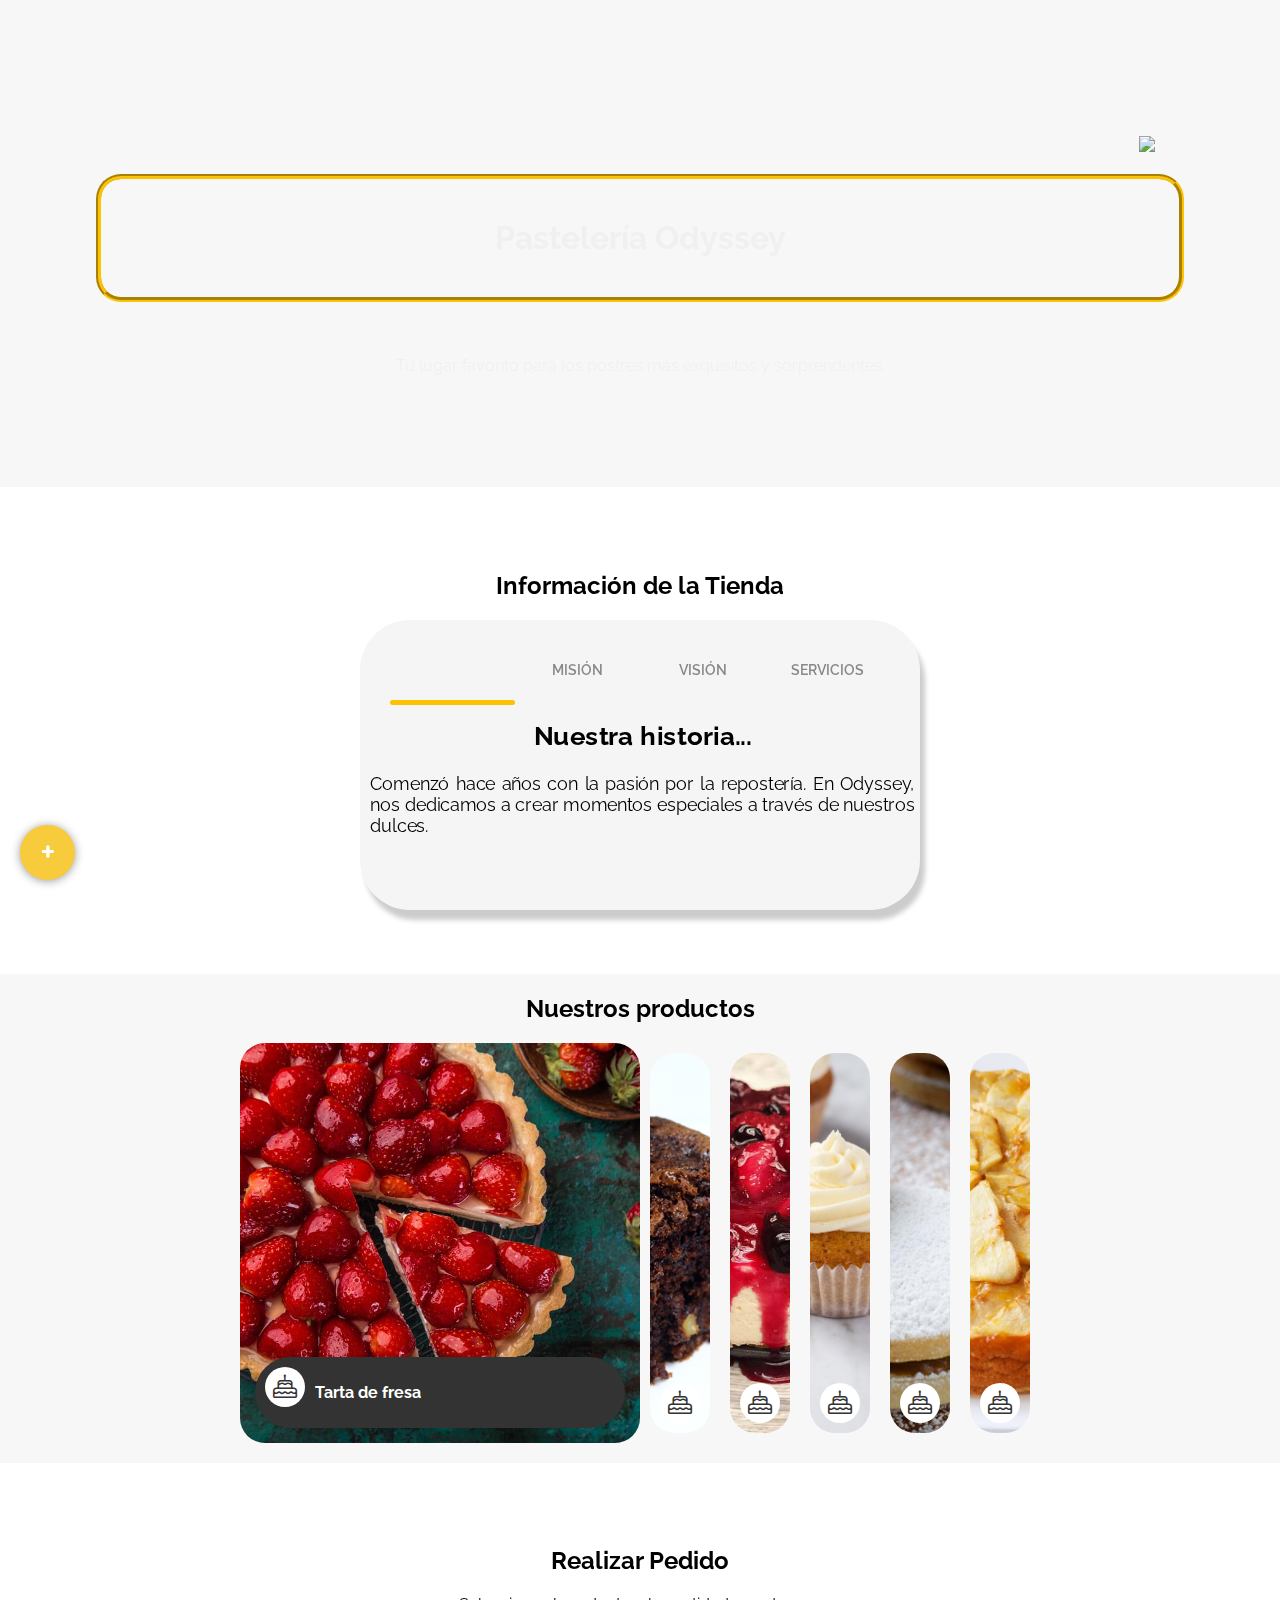
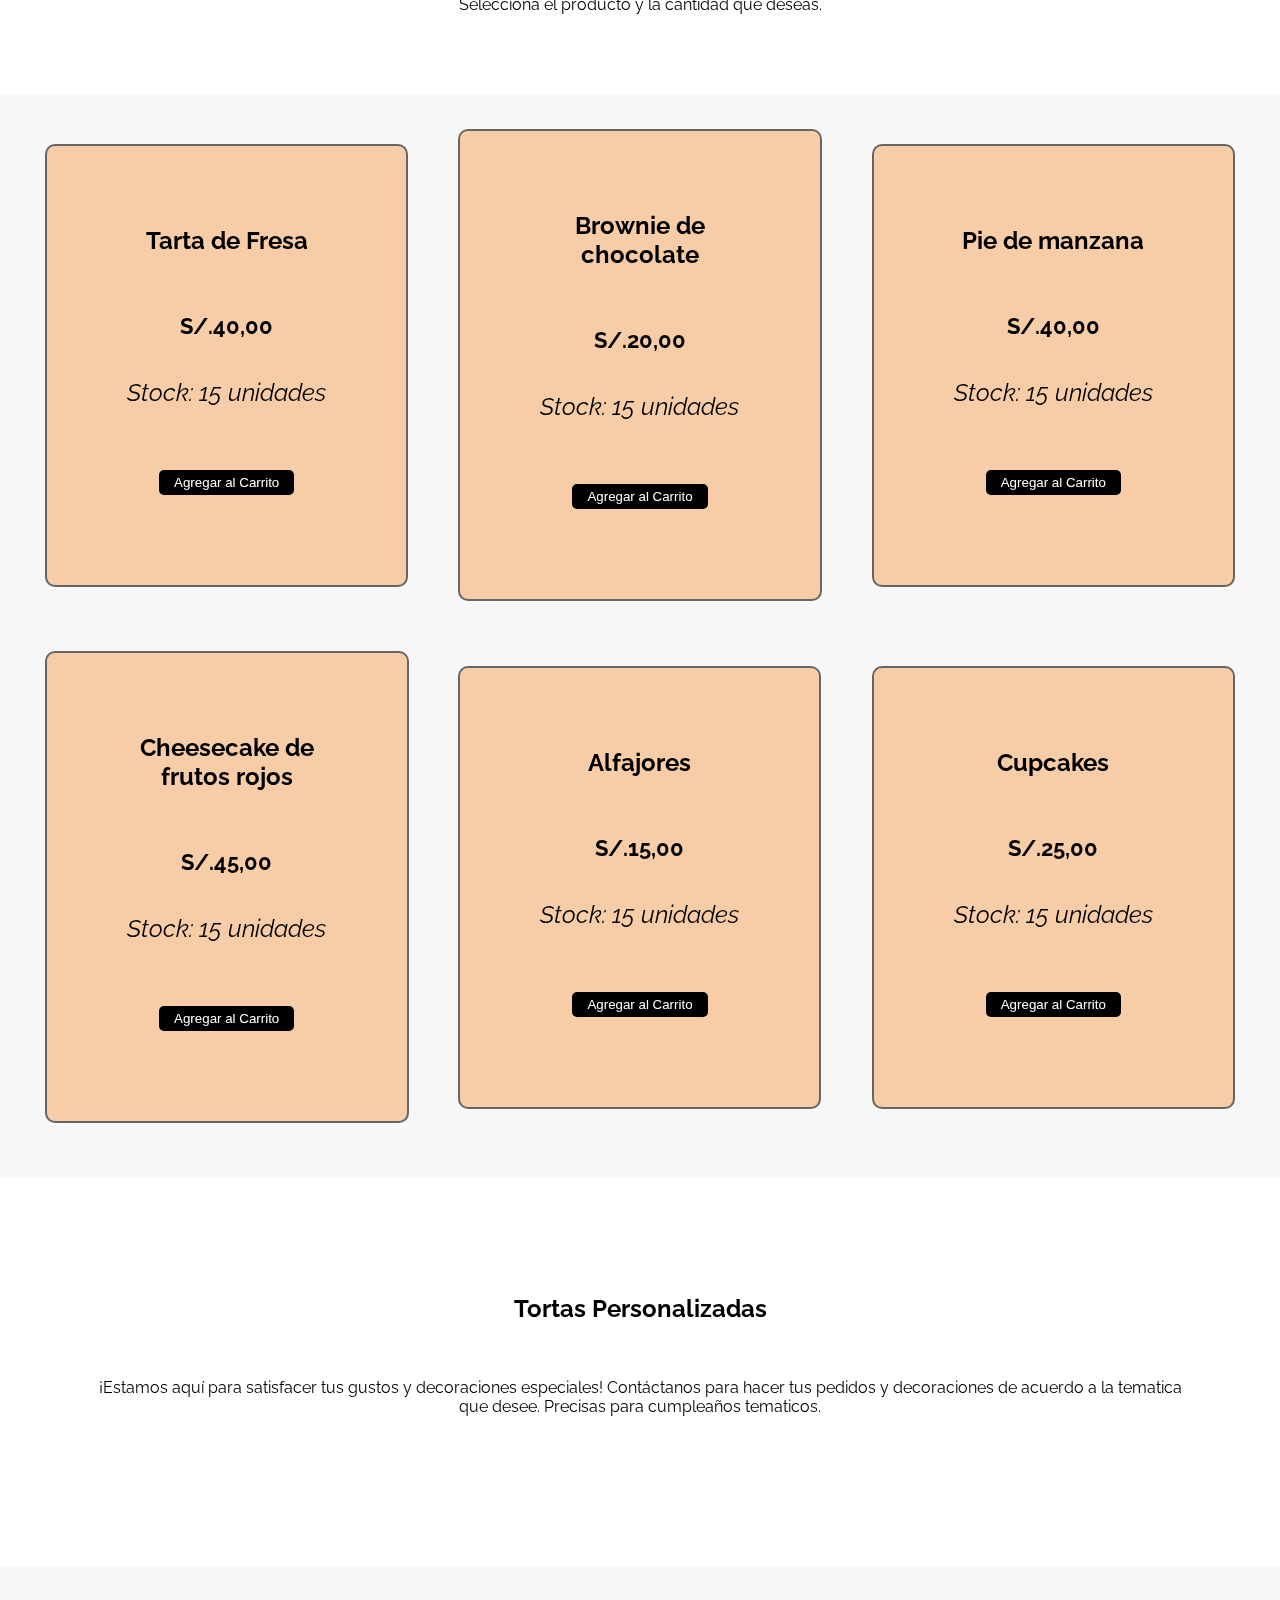
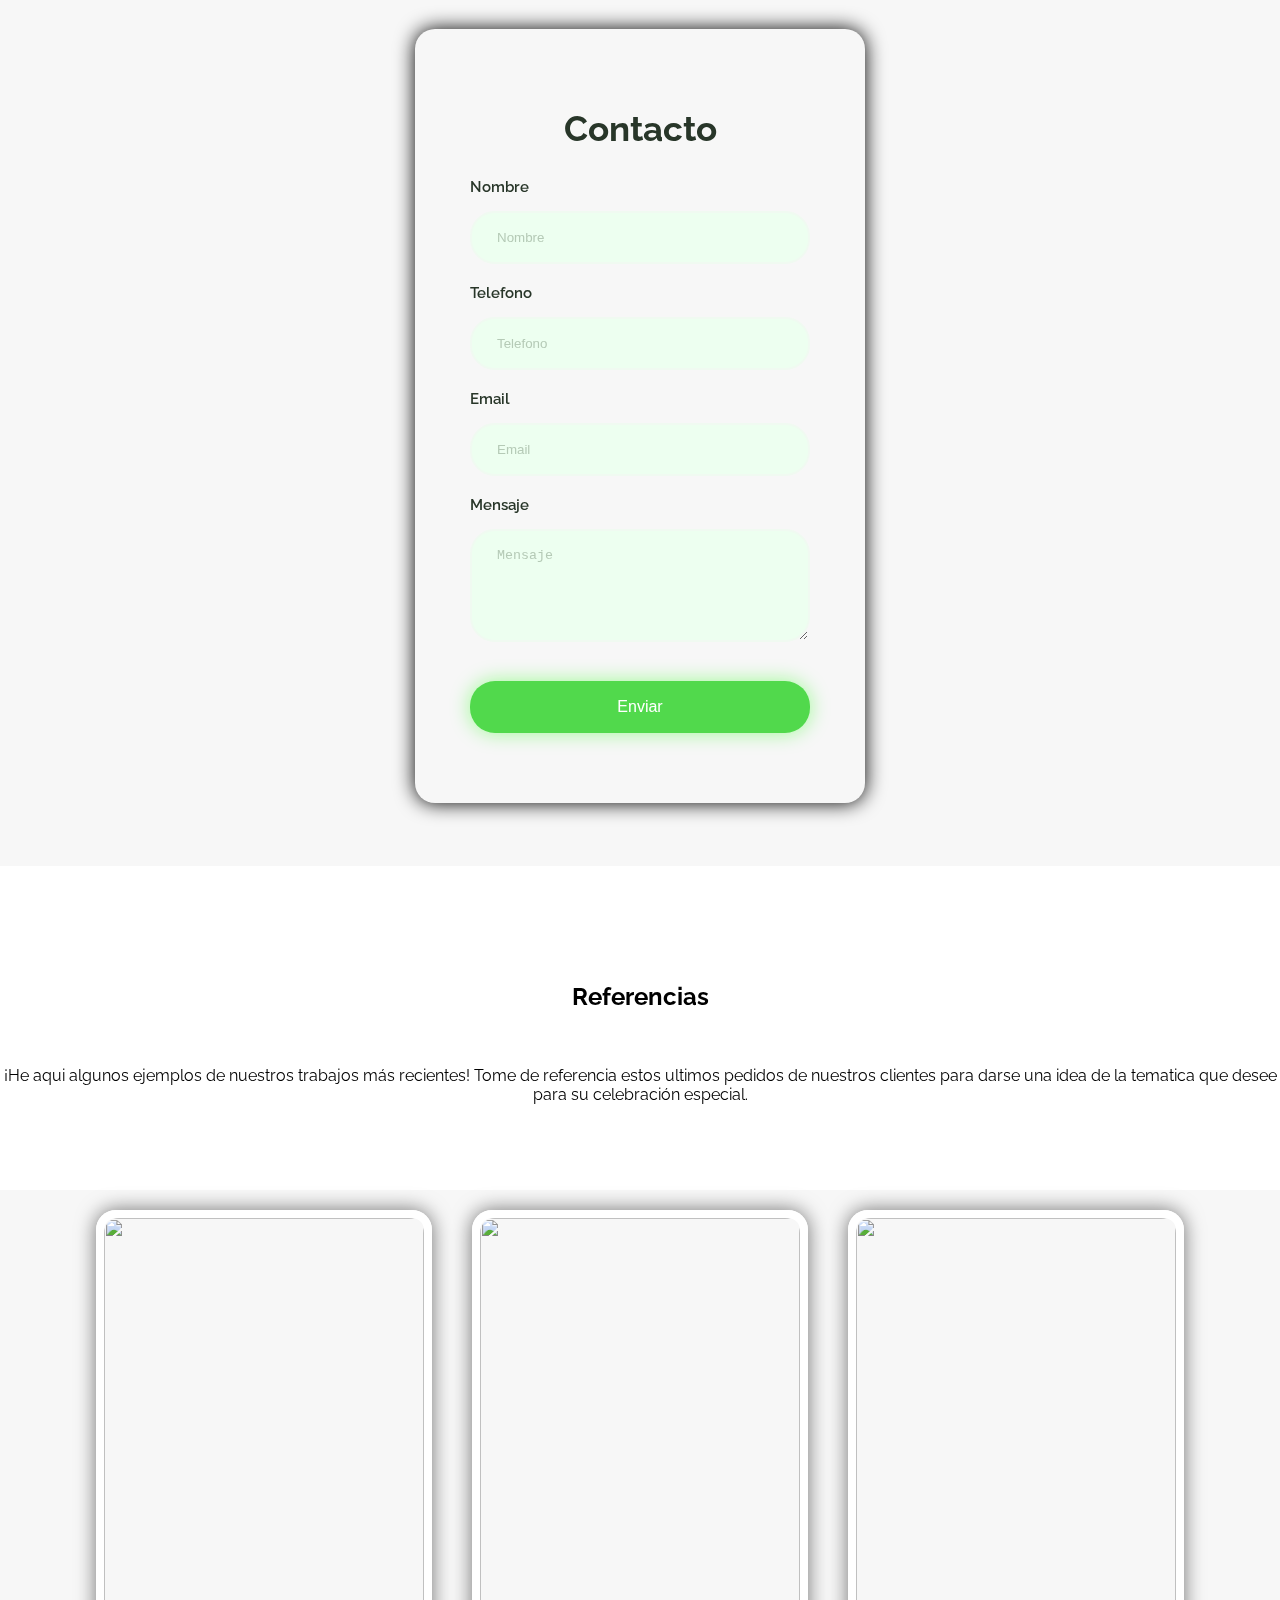
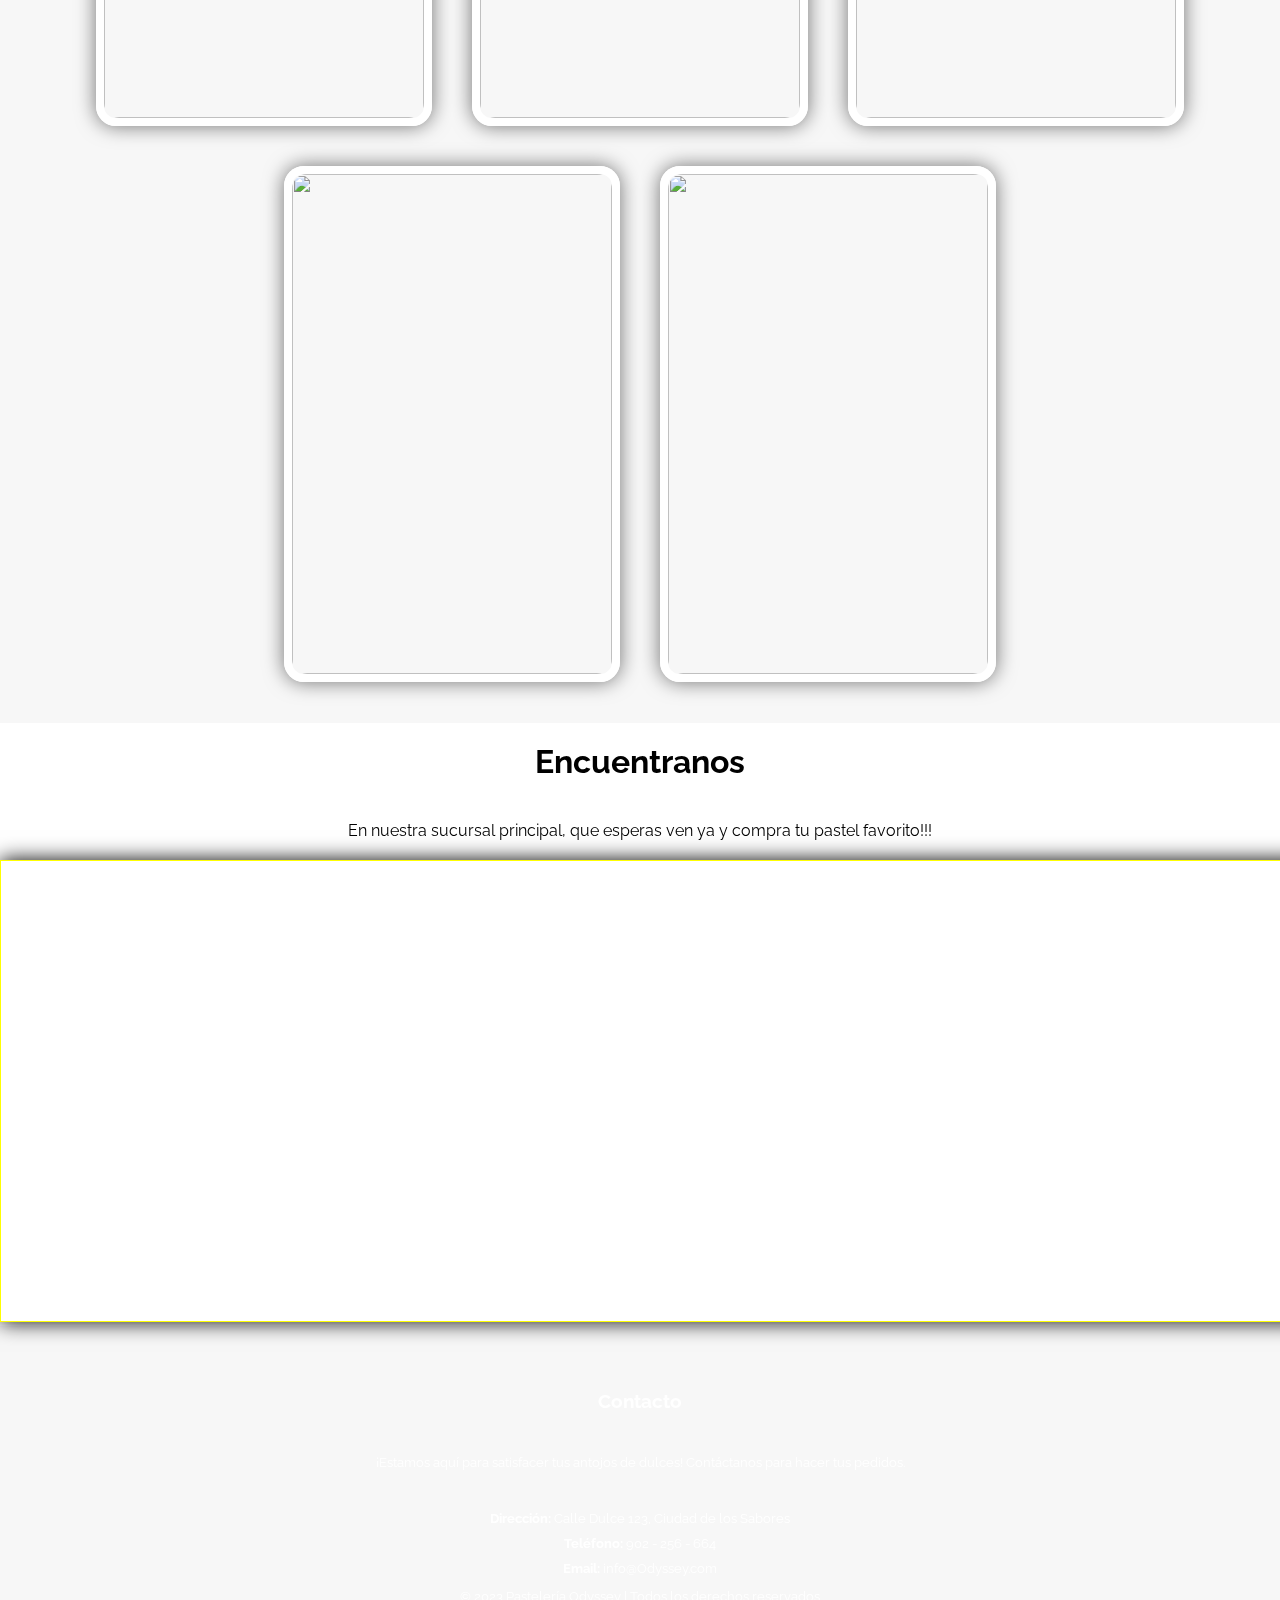
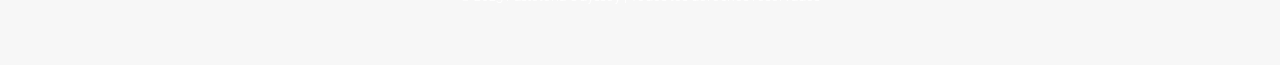
==== commit dd519c02: "Add files via upload" ====
--- a/imagenes/index.html
+++ b/imagenes/index.html
@@ -11,6 +11,8 @@
 <link rel="preconnect" href="https://fonts.gstatic.com" crossorigin>
 <link href="https://fonts.googleapis.com/css2?family=Dancing+Script&family=Lobster&family=PT+Sans&family=Raleway&display=swap" rel="stylesheet">
 <link rel="icon" href="https://static.thenounproject.com/png/2661225-84.png">
+<link rel="stylesheet " href="css/fontello.css">
+<link rel="stylesheet" href="https://cdn.jsdelivr.net/npm/bootstrap-icons@1.11.1/font/bootstrap-icons.css">
 </head>
 <body>
     <header>
@@ -31,28 +33,21 @@
                 
                 
                     <li class="menudat"><a href="#informacion">Información</a></li>
-                    <li class="menudat"><a href="#productos">Nuestros Productos</a></li>
-                    <li class="menudat"><a href="#pedidos">Realizar Pedido</a></li>
-                    <li class="menudat"><a href="#personalizadas">Tortas personalizadas</a></li>
-                    <li class="menudat"><a href="#referencias">Referencias</a></li>
-                    <li class="menudat"><a href="#direccion">Direccion</a></li>
+                    <li class="menudat2"><a href="#producttitle">Nuestros Productos</a></li>
+                    <li class="menudat3"><a href="#pedidos">Realizar Pedido</a></li>
+                    <li class="menudat4"><a href="#personalizadas">Tortas personalizadas</a></li>
+                    <li class="menudat5"><a href="#referencias">Referencias</a></li>
+                    <li class="menudat6"><a href="#direccion">Direccion</a></li>
                 
                     <p class="horarios"> HORARIOS DE ATENCIÓN:<br>
 
                 </br>L-V: 9:00 a.m - 22:00 p.m<br>
 
             </br>S-D: 10:00 a.m - 20:00 p.m</p>
-            <img src="imagenes/cupcake.gif" alt="" id="cupcake">
+        
             </ul>
             
-        </div>
-        
-          
-               
-                
-                
-            
-        
+        </div>                                              
         <br><br>
         <div class="marco">
             <br>
@@ -62,7 +57,28 @@
         <br><br>
         <p>Tu lugar favorito para los postres más exquisitos y sorprendentes.</p>
     </header>
-    
+    <div class="redescontainer">
+        <input type="checkbox" id="btn-mas">
+        <div class="redes">
+           <a href="https://www.facebook.com/profile.php?id=61551552704222&is_tour_dismissed=true" target="_blank" class="icon-facebook"></a>
+        </div>
+        <div class="redes">
+           <a href="https://twitter.com/O57212Odyssey" target="_blank" class="icon-twitter"></a>
+        </div>
+        <div class="redes">
+           <a href="https://www.instagram.com/pasteleriaodyssey/" target="_blank" class="icon-instagram"></a>
+        </div>
+        <div class="redes">
+           <a href="http://wa.me/912481693" target="_blank" class="icon-youtube-play"></a>
+        </div>
+        <div class="redes">
+           <a href="https://www.youtube.com/channel/UCGuwqOAaN5kvfnPNOvbI6Rw" target="_blank" class="icon-whatsapp"></a>
+        </div>  
+        <div class="btn-mas">
+           <label for="btn-mas" class="icon-mas"></label>
+        </div>
+       </div>
+
     <section id="informacion" class="informacion">
 
         <h2>Información de la Tienda</h2>
@@ -117,89 +133,108 @@
         
     </section>
     
-    <section id="productos" class="productos">
-        <h2>Nuestros Productos</h2>
-        <br>
-        <br>
-        <div class="items">
-            <!-- Producto 1 -->
-            <div class="item">
-                <img src="https://img.freepik.com/foto-gratis/tarta-fresas-crema-batida-decorada-hojas-menta_2829-19978.jpg?w=996&t=st=1693036690~exp=1693037290~hmac=6bdc7413fd501966de53cef5c14011fd1ea639d2ad879162e7aa87d9273175d7" alt="Producto 1">
-                <h3>Tarta de Fresa</h3>
-                <p>Una tarta fresca con fresas maduras y crema suave.</p>
-                <ul class="ingredients">
-                    <li>Fresas</li>
-                    <li>Crema batida</li>
-                    <li>Masa de tarta</li>
-                </ul>
-                <p class="price">S/.40,00</p>
-                <p class="stock">Stock: <span id="stock-1">15</span> unidades</p>
-            </div>
-            
-            <div class="item">
-                <img src="https://e0.pxfuel.com/wallpapers/825/542/desktop-wallpaper-brownies.jpg" alt="Producto 1">
-                <h3>Brownie de chocolate</h3>
-                <p>Un pastel delicioso y sueve con chocolate fundido.</p>
-                <ul class="ingredients">
-                    <li>Chocolate</li>
-                    <li>Brownie</li>
-                </ul>
-                <p class="price">S/.20,00</p>
-                <p class="stock">Stock: <span id="stock-2">15</span> unidades</p>
-            </div>
-            <div class="item">
-                <img src="https://us.123rf.com/450wm/nateemee/nateemee2305/nateemee230517807/205428224-homemade-apple-pie-on-wooden-background-generative-ai.jpg?ver=6" alt="Producto 1">
-                <h3>Pie de manzana</h3>
-                <p>Un pie con crema pastelera y pure de manzana.</p>
-                <ul class="ingredients">
-                    <li>Pure de manzana</li>
-                    <li>Crema pastelera</li>
-                    <li>Masa de tarta</li>
-                </ul>
-                <p class="price">S/.40.00</p>
-                <p class="stock">Stock: <span id="stock-3">15</span> unidades</p>
-            </div>
-            <div class="item">
-                <img src="https://img.freepik.com/fotos-premium/tarta-frutas-capa-delicada-nata-blanca-frutos-rojos-negros_124507-23396.jpg" alt="Producto 1">
-                <h3>Cheesecake de frutos rojos</h3>
-                <p>Un delicioso cheesecake con mermelada de arandanos y frutos rojos.</p>
-                <ul class="ingredients">
-                    <li>mermelada de arandanos</li>
-                    <li>Crema de queso</li>
-                    <li>Masa de cheesecake</li>
-                    <li>Frutos rojos</li>
-                </ul>
-                <p class="price">S/.45,00</p>
-                <p class="stock">Stock: <span id="stock-4">15</span> unidades</p>
-            </div>
-            <div class="item">
-                <img src="https://www.halalflash.com/wp-content/uploads/2019/03/alfajores.jpg" alt="Producto 1">
-                <h3>Alfajores</h3>
-                <p>Una galleta de alfajor suave rellena de manjar blanco</p>
-                <ul class="ingredients">
-                    <li>Manjar blanco</li>
-                    <li>Azucar en polvo</li>
-                    <li>galleta de alfajor</li>
-                </ul>
-                <p class="price">S/.15,00</p>
-                <p class="stock">Stock: <span id="stock-5">15</span> unidades</p>
-            </div>
-            <div class="item">
-                <img src="https://img.freepik.com/fotos-premium/cupcakes-fresa-fresa-encima_865967-95327.jpg" alt="">
-                <h3>Cupcakes</h3>
-                <p>Deliciosos cupcakes con crema batida por encima</p>
-                <ul class="ingredients">
-                    <li>Topic a preferencia</li>
-                    <li>Crema batida</li>
-                    <li>Cupcake</li>
-                </ul>
-                <p class="price">S/.25,00</p>
-                <p class="stock">Stock: <span id="stock-6">15</span> unidades</p>
-            </div>
-            <!-- Agregar los otros productos aquí -->
-            
-        </div>
-    </section>
+    <section class="producttitle" id="producttitle">
+        <h2>Nuestros productos</h2>
+    </section>
+    <section class="galeria">
+        
+        <section class="images">
+
+            <div class="image active" style="background-image: url(galeria/1.jpg);">
+                <div class="label">
+                    <div class="icon">
+                        <i class="bi bi-cake"></i>
+                    </div>
+                    <div class="info">
+                        <p class="main">
+                            Tarta de fresa 
+                        </p>
+                    
+                    </div>
+                </div>
+            </div>
+        
+        
+        
+        <div class="image" style="background-image: url(galeria/2.jpg);">
+                <div class="label">
+                    <div class="icon">
+                        <i class="bi bi-cake"></i>
+                    </div>
+                    <div class="info">
+                        <p class="main">
+                            Brownie de Chocolate
+                        </p>
+                        
+                    </div>
+                </div>
+            </div>
+        
+        
+        
+        <div class="image" style="background-image: url(galeria/3.jpg);">
+            <div class="label">
+                <div class="icon">
+                    <i class="bi bi-cake"></i>
+                </div>
+                <div class="info">
+                    <p class="main">
+                        Cheesecake de frutos rojos
+                    </p>
+                    
+                </div>
+            </div>
+        </div>
+        
+        
+        
+        <div class="image" style="background-image: url(galeria/4.jpg);">
+            <div class="label">
+                <div class="icon">
+                    <i class="bi bi-cake"></i>
+                </div>
+                <div class="info">
+                    <p class="main">
+                        Cupcakes 
+                    </p>
+                    
+                </div>
+            </div>
+        </div>
+        
+        
+        
+        <div class="image" style="background-image: url(galeria/5.jpg);">
+            <div class="label">
+                <div class="icon">
+                    <i class="bi bi-cake"></i>
+                </div>
+                <div class="info">
+                    <p class="main">
+                        Alfajores 
+                    </p>
+                    
+                </div>
+            </div>
+        </div>
+        
+        
+        
+        <div class="image" style="background-image: url(galeria/6.jpg);">
+            <div class="label">
+                <div class="icon">
+                    <i class="bi bi-cake"></i>
+                </div>
+                <div class="info">
+                    <p class="main">
+                        Pie de manzana 
+                    </p>
+                    
+                </div>
+            </div>
+        </div>
+        </section>
+    </section>   
     
     <section id="pedidos" class="pedidos">
         <h2>Realizar Pedido</h2>
@@ -283,39 +318,26 @@
             </div>
 
             <div class="carrito-items">
-                <!--
-                <div class="carrito-item">
-                    <img src="  " width="80px" alt="">
-                    <div class="carrito-item-detalles">
-                        <span class="carrito-item-titulo">Box Engasse</span>
-                        <div class="selector-cantidad">
-                            <i class="fa-solid fa-minus restar-cantidad"></i>
-                            <input type="text" value="1" class="carrito-item-cantidad" disabled>
-                            <i class="fa-solid fa-plus sumar-cantidad"></i>
-                        </div>
-                        <span class="carrito-item-precio">$15.000,00</span>
-                    </div>
-                   <span class="btn-eliminar">
-                        <i class="fa-solid fa-trash"></i>
-                   </span>
-                </div>
-                <div class="carrito-item">
-                    <img src="skinglam.png" width="80px" alt="">
-                    <div class="carrito-item-detalles">
-                        <span class="carrito-item-titulo">Skin Glam</span>
-                        <div class="selector-cantidad">
-                            <i class="fa-solid fa-minus restar-cantidad"></i>
-                            <input type="text" value="3" class="carrito-item-cantidad" disabled>
-                            <i class="fa-solid fa-plus sumar-cantidad"></i>
-                        </div>
-                        <span class="carrito-item-precio">$18.000,00</span>
-                    </div>
-                   <button class="btn-eliminar">
-                        <i class="fa-solid fa-trash"></i>
-                   </button>
-                </div>
-            -->
-            </div>
+            </div>
+
+            <div class="carrito-bruto">
+                <div class="fila">
+                    <strong>Precio Bruto</strong>
+                    <span class="carrito-precio-bruto">
+                        S/.12.000,00
+                    </span>
+                </div>
+            </div>
+
+            <div class="carrito-igv">
+                <div class="fila">
+                    <strong>IGV</strong>
+                    <span class="carrito-precio-igv">
+                        S/.12.000,00
+                    </span>
+                </div>
+            </div>
+            
             <div class="carrito-total">
                 <div class="fila">
                     <strong>Tu Total</strong>
@@ -423,7 +445,7 @@
         </div>
         <iframe class="ubi"
             src="https://www.google.com/maps/embed?pb=!1m18!1m12!1m3!1d3901.445750236283!2d-77.1078164241043!3d-12.081607042552227!2m3!1f0!2f0!3f0!3m2!1i1024!2i768!4f13.1!3m3!1m2!1s0x9105cb2b3de0dc71%3A0xf2b2f37e279cc1!2sDulce%20Osad%C3%ADa%20-%20San%20Miguel!5e0!3m2!1ses-419!2spe!4v1695523875621!5m2!1ses-419!2spe"
-            width="1800" height="460" allowfullscreen="" loading="lazy"
+            width="1500" height="460" allowfullscreen="" loading="lazy"
             referrerpolicy="no-referrer-when-downgrade"></iframe>
     </section>
 
--- a/imagenes/estilo.css
+++ b/imagenes/estilo.css
@@ -340,10 +340,35 @@
 .carrito .carrito-item .btn-eliminar i{
     pointer-events: none;
 }
-
+.carrito-bruto{
+    background-color: #f3f3f3;
+    padding: 30px;
+    padding-bottom: 0px;
+}
 .carrito-total{
     background-color: #f3f3f3;
     padding: 30px;
+}
+.carrito-igv{
+    background-color: #f3f3f3;
+    padding: 30px;
+    padding-bottom: 0px;
+}
+.carrito-bruto .fila{
+    display: flex;
+    justify-content: space-between;
+    align-items: center;
+    font-size: 22px;
+    font-weight: bold;
+    margin-bottom: 10px;
+}
+.carrito-igv .fila{
+    display: flex;
+    justify-content: space-between;
+    align-items: center;
+    font-size: 22px;
+    font-weight: bold;
+    margin-bottom: 10px;
 }
 .carrito-total .fila{
     display: flex;
@@ -378,10 +403,11 @@
       display: block;
     }
     .contenedor-items{
-        width: 100% !important;
+        width: auto !important;
     }
     .carrito{
-        width: 100%;
+        width: auto;
+        height: auto;
     }
   }
 
@@ -450,13 +476,16 @@
 .btn:hover{
     background-color: #50e04b;
 }
-@media(max-width:350px){
+@media screen and (max-width:350px){
     .formulario{
         padding: 30px;
+        width: 50px;
+        height: auto;
     }
     .formulario form{
         padding: 50px 30px;
-        width: 100%;
+        width: 50px;
+        height: auto;
     }
     .formulario form input{
         padding: 35px;
@@ -658,8 +687,170 @@
  .tabs .tab-body > div.active {
     top: 0px;
     opacity: 1;
+    transform: scale(1.1);
+ }
+
+ :root{
+    --dark: #333;
+    --ligth: #ffff;
+
+}
+
+.galeria .images{
+    display: flex;
+    flex-direction: row;
+    align-items: stretch;
+    overflow: hidden;
+    min-width: 800px;
+    max-width: 900px;
+    width: calc(100%-100);
+    height: 400px;
+    
+    
+}
+.galeria{
+    justify-content: center;
+    align-items: center;
+    display: flex;
+    overflow: hidden;
+    margin-bottom: 20px;
+}
+
+.galeria .images .image{
+    position: relative;
+    overflow:  hidden;
+    min-width: 60px;
+    margin: 10px;
+    background-size: auto 100%;
+    background-position: center;
+    cursor: pointer;
+    transition: 0.5s cubic-bezier(0.1,0.1,0.1,0.1);
+}
+
+.galeria .images .image.active {
+    flex-grow: 10000;
     transform: scale(1);
- }
+    max-width: 600px;
+    margin: 0;
+    border-radius: 25px;
+    background-size: auto 100%;
+
+
+}
+
+.galeria .images .image.active .label{
+    background: var(--dark);
+    padding: 10px;
+    border-radius: 50px;
+    bottom: 15px;
+    left: 15px;
+    right: 15px;
+
+} 
+
+.galeria .images .image:not(.active){
+    flex-grow: 1;
+    border-radius: 25px;
+
+}
+.galeria .images .image:not(.active) .label{
+    bottom: 10px;
+    left: 10px;
+}
+
+.galeria .images .image:not(.active) .label .info{
+    display: none;
+}
+
+.galeria .images .image .label{
+    display: flex;
+    position: absolute;
+}
+
+.galeria .images .image .label .icon {
+    font-size:  1.5rem;
+    display: flex;
+    justify-content: center;
+    align-items: center;
+    background: var(--ligth);
+    min-width: 40px;
+    height: 40px;
+    border-radius: 50%;
+    color:var(--dark);
+}
+.galeria .images .image .label .info{
+    display:flex;
+    flex-direction:  column;
+    margin-left: 10px;
+    color: var(--ligth);
+
+
+}
+.galeria .images .image .label .info .main{
+    font-weight: bold;
+    
+}
+
+#btn-mas{
+    display: none;
+}
+.redescontainer{
+    position: fixed;
+    bottom: 20px;
+    left: 20px;
+}
+.redes a, .icon-mas{
+    display: block;
+    text-decoration: none;
+    background: #fac721;
+    color: #fff;
+    width: 55px;
+    height: 55px;
+    line-height: 55px;
+    text-align: center;
+    border-radius: 50%;
+    box-shadow: 0px 1px 10px rgba(0,0, 0, 0.4);
+    transition: all 500ms ease;
+    
+}
+.redes a:hover{
+    background: #fff;
+    color: #fac721;
+}
+.redes a{
+    margin-bottom: -15px;
+    opacity: 0;
+    visibility: hidden;
+
+}
+#btn-mas:checked~ .redes a{
+    margin-bottom: 10px;
+    opacity: 1;
+    visibility: visible;
+}
+.icon-mas{
+    cursor: pointer;
+    background: #f7cb3b;
+    font-size: 15px;
+
+}
+
+#btn-mas:checked~ .btn-mas .icon-mas{
+    transform: rotate(137deg);
+    font-size: 19px;
+}
+
+@media screen and (max-width: 718px){
+    .galeria .images{
+        min-width: 520px;
+
+    }
+
+    .galeria .images .image:nth-child(5){
+        display: none;
+    }
+
+}
  @media screen and (max-width: 850px) {
     .informacion{
         display: block;
@@ -804,13 +995,68 @@
     border-radius: 5px;
 }
 
-#cupcake {
-    height: 110px;
-    width: 110px;    
-    left: 40%;
-    top: 89%;
-    position: absolute;
-}
 .menudat a{
     color: white;
 }
+.menudat2 a{
+    color: white;
+}
+.menudat3 a{
+    color: white;
+}
+.menudat4 a{
+    color: white;
+}
+.menudat5 a{
+    color: white;
+}
+.menudat6 a{
+    color: white;
+}
+
+@media screen and (max-width: 850px) {
+    
+    .ubi {
+      width: 400px;
+      height: 500px;
+    }
+}
+@media screen and (max-width: 850px) {
+    
+    .cont-menu {
+      width: auto;
+      height: auto;
+    }
+    .cont-menu marquee {
+        width: auto;
+        height: auto;
+      }
+    .cont-menu .enlace {
+        width: auto;
+        height: auto;
+      }
+    .horarios {
+        width: auto;
+        height: auto;
+      }
+    .cont-menu ul li {
+        width: auto;
+        height: auto;
+      }
+    .cont-menu ul {
+        width: auto;
+        height: auto;
+      }
+    .icono-menu img {
+        width: 50px;
+        height: 50px;
+      }
+    .icono-menu {
+        width: auto;
+        height: auto;
+      }
+      .horarios{
+        width: auto;
+        height: auto;
+      }
+}--- a/imagenes/css/fontello.css
+++ b/imagenes/css/fontello.css
@@ -0,0 +1,64 @@
+@font-face {
+  font-family: 'fontello';
+  src: url('../font/fontello.eot?68921041');
+  src: url('../font/fontello.eot?68921041#iefix') format('embedded-opentype'),
+       url('../font/fontello.woff2?68921041') format('woff2'),
+       url('../font/fontello.woff?68921041') format('woff'),
+       url('../font/fontello.ttf?68921041') format('truetype'),
+       url('../font/fontello.svg?68921041#fontello') format('svg');
+  font-weight: normal;
+  font-style: normal;
+}
+/* Chrome hack: SVG is rendered more smooth in Windozze. 100% magic, uncomment if you need it. */
+/* Note, that will break hinting! In other OS-es font will be not as sharp as it could be */
+/*
+@media screen and (-webkit-min-device-pixel-ratio:0) {
+  @font-face {
+    font-family: 'fontello';
+    src: url('../font/fontello.svg?68921041#fontello') format('svg');
+  }
+}
+*/
+[class^="icon-"]:before, [class*=" icon-"]:before {
+  font-family: "fontello";
+  font-style: normal;
+  font-weight: normal;
+  speak: never;
+
+  display: inline-block;
+  text-decoration: inherit;
+  width: 1em;
+  margin-right: .2em;
+  text-align: center;
+  /* opacity: .8; */
+
+  /* For safety - reset parent styles, that can break glyph codes*/
+  font-variant: normal;
+  text-transform: none;
+
+  /* fix buttons height, for twitter bootstrap */
+  line-height: 1em;
+
+  /* Animation center compensation - margins should be symmetric */
+  /* remove if not needed */
+  margin-left: .2em;
+
+  /* you can be more comfortable with increased icons size */
+  /* font-size: 120%; */
+
+  /* Font smoothing. That was taken from TWBS */
+  -webkit-font-smoothing: antialiased;
+  -moz-osx-font-smoothing: grayscale;
+
+  /* Uncomment for 3D effect */
+  /* text-shadow: 1px 1px 1px rgba(127, 127, 127, 0.3); */
+}
+
+.icon-twitter:before { content: '\e800'; } /* '' */
+.icon-plus-circled:before { content: '\e801'; } /* '' */
+.icon-circulo2:before { content: '\e802'; } /* '' */
+.icon-mas:before { content: '\e803'; } /* '' */
+.icon-youtube-play:before { content: '\f16a'; } /* '' */
+.icon-whatsapp:before { content: '\f232'; } /* '' */
+.icon-facebook:before { content: '\f300'; } /* '' */
+.icon-instagram:before { content: '\f31e'; } /* '' */
